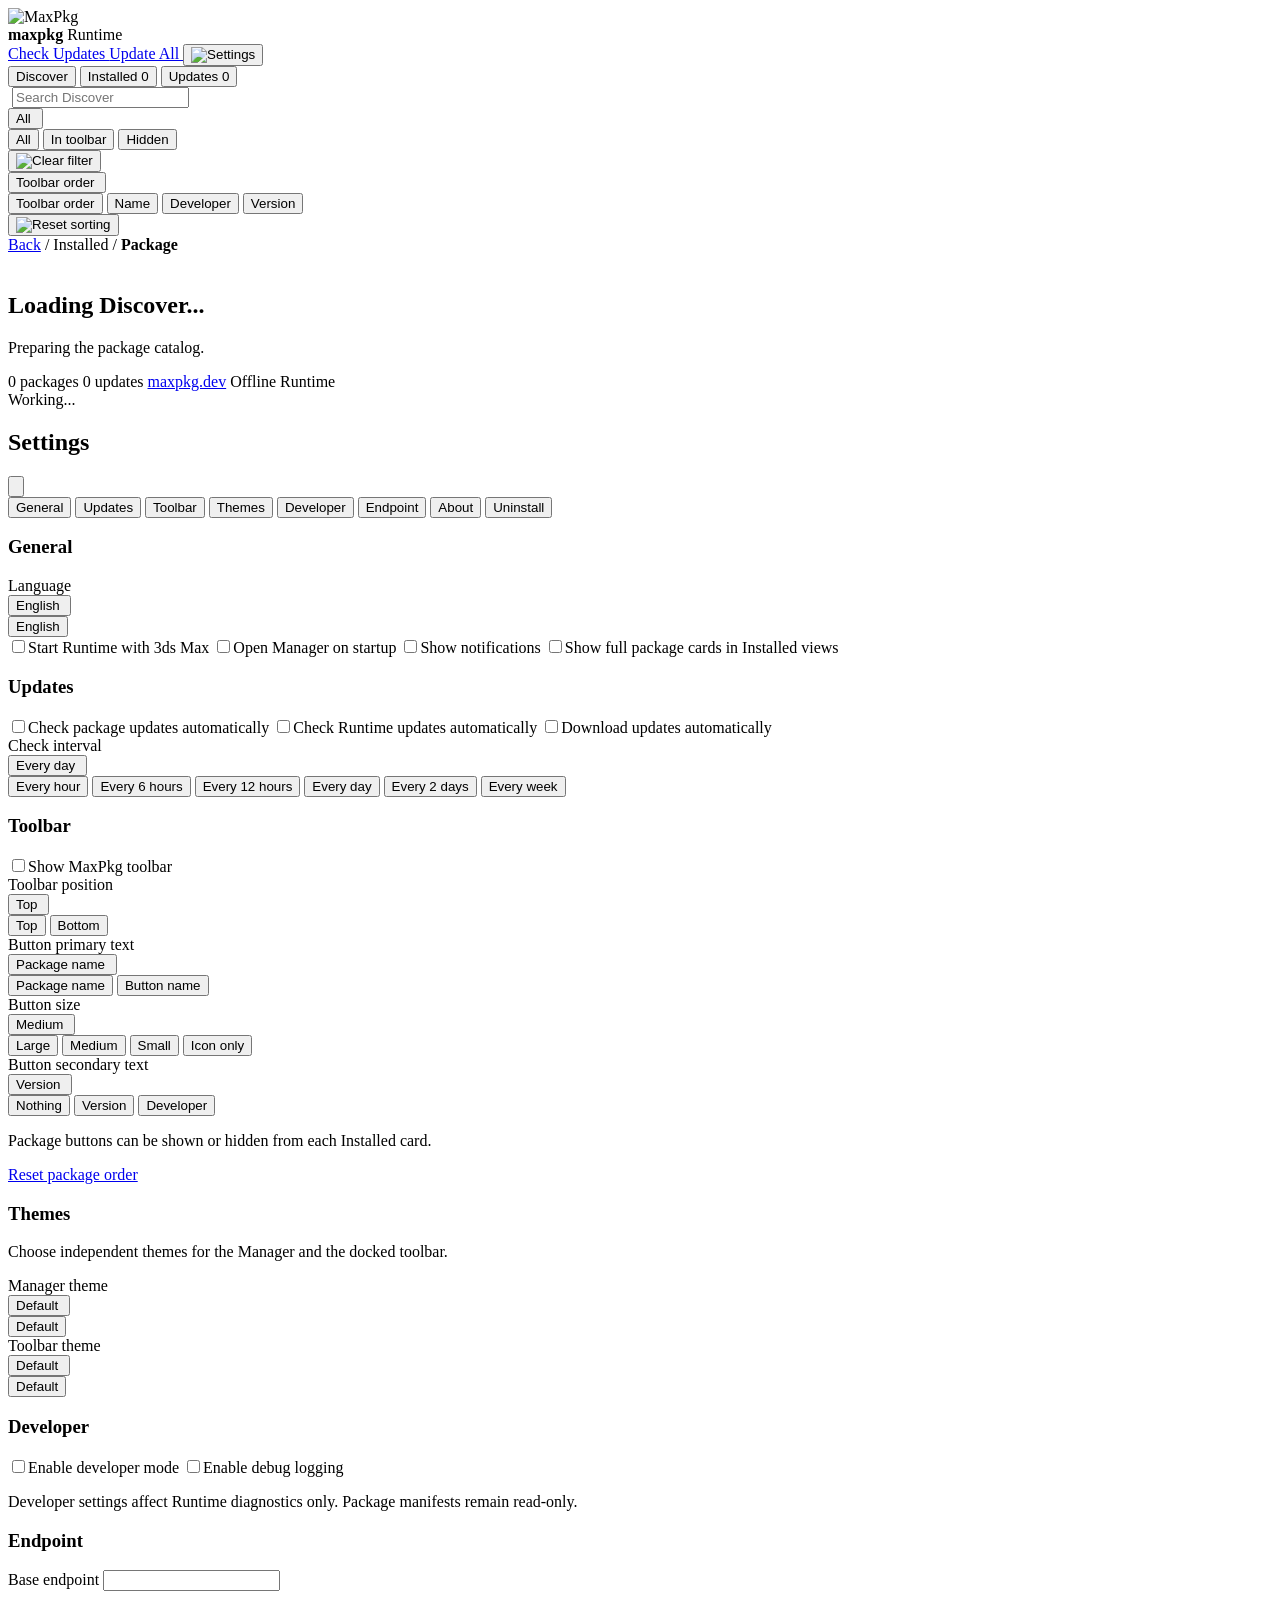
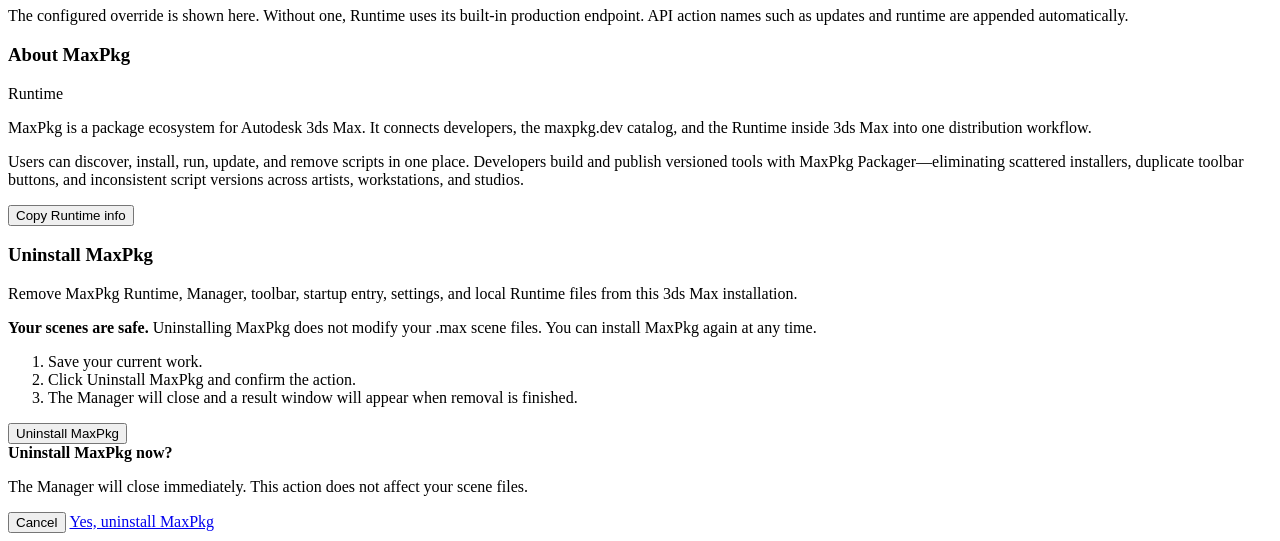
==== ui/manager/index.html @ 249755b6 "Update designs" ====
<!doctype html>
<html>
<head>
    <meta http-equiv="X-UA-Compatible" content="IE=9">
    <meta charset="utf-8">
    <title>maxpkg Manager</title>
    <link rel="stylesheet" href="../../data/themes/manager/theme.css">
</head>
<body>
    <div id="runtimePayload" class="is-hidden"></div>
    <div id="notificationPayload" class="is-hidden"></div>
    <div id="toolbarOrderPayload" class="is-hidden"></div>

    <div id="appShell" class="app-shell">
        <div class="app-header clearfix">
            <div class="header-layout">
                <div class="brand-block">
                    <div class="brand-mark">
                        <img src="../../data/themes/manager/icons/maxpkg-logo.svg" alt="MaxPkg">
                    </div>
                    <div class="brand-copy">
                        <strong>maxpkg</strong>
                        <span id="runtimeVersion">Runtime</span>
                    </div>
                </div>
                <div id="headerActions" class="header-actions">
                    <a id="checkUpdatesButton" class="button" href="maxpkg://manager/check-updates" data-busy="Checking updates...">
                        <img class="icon" src="../../data/themes/manager/icons/refresh-cw.svg" alt="">Check Updates
                    </a>
                    <a id="updateAllButton" class="button button-primary" href="maxpkg://manager/update-all" data-busy="Updating packages...">
                        <img class="icon" src="../../data/themes/manager/icons/download.svg" alt="">Update All
                    </a>
                    <button id="settingsButton" class="icon-button" type="button" title="Settings">
                        <img class="icon" src="../../data/themes/manager/icons/settings.svg" alt="Settings">
                    </button>
                </div>
            </div>
        </div>

        <div class="tab-bar clearfix">
            <button id="discoverTab" class="tab-button is-active" type="button" data-tab="discover">Discover</button>
            <button id="installedTab" class="tab-button" type="button" data-tab="installed" data-filter="all">Installed <span id="installedTabCount" class="tab-count">0</span></button>
            <button id="updatesTab" class="tab-button" type="button" data-tab="installed" data-filter="updates">Updates <span id="updatesTabCount" class="tab-count">0</span></button>
        </div>

        <div id="pageToolbar" class="page-toolbar clearfix">
            <div class="page-toolbar-layout">
                <div class="page-search-cell">
                    <div class="search-box">
                        <img class="search-icon" src="../../data/themes/manager/icons/search.svg" alt="">
                        <input id="searchInput" type="text" autocomplete="off" placeholder="Search Discover">
                    </div>
                </div>
                <div id="installedTools" class="page-tools-cell is-hidden">
                    <div id="toolbarFilterControl" class="toolbar-filter-control">
                        <div id="toolbarFilterSelect" class="html-select toolbar-filter-select" data-value="all">
                            <button class="html-select-button" type="button" title="Filter installed packages" aria-haspopup="true" aria-expanded="false" data-dropdown-trigger="true">
                                <span data-select-label="toolbarFilterSelect">All</span>
                                <img class="html-select-caret" src="../../data/themes/manager/icons/chevron-down.svg" alt="">
                            </button>
                            <div class="html-select-menu is-hidden" data-dropdown-width="source">
                                <button type="button" data-dropdown-option="all">All</button>
                                <button type="button" data-dropdown-option="toolbar">In toolbar</button>
                                <button type="button" data-dropdown-option="hidden">Hidden</button>
                            </div>
                        </div>
                        <button id="clearToolbarFilterButton" class="toolbar-filter-clear is-hidden" type="button" title="Clear filter" data-action="clear-toolbar-filter">
                            <img src="../../data/themes/manager/icons/x.svg" alt="Clear filter">
                        </button>
                    </div>
                    <div id="sortControl" class="sort-control">
                        <div id="sortSelect" class="html-select sort-select" data-value="toolbar">
                            <button class="html-select-button" type="button" title="Sort installed packages" aria-haspopup="true" aria-expanded="false" data-dropdown-trigger="true">
                                <span data-select-label="sortSelect">Toolbar order</span>
                                <img class="html-select-caret" src="../../data/themes/manager/icons/chevron-down.svg" alt="">
                            </button>
                            <div class="html-select-menu is-hidden" data-dropdown-width="source">
                                <button type="button" data-dropdown-option="toolbar">Toolbar order</button>
                                <button type="button" data-dropdown-option="name">Name</button>
                                <button type="button" data-dropdown-option="developer">Developer</button>
                                <button type="button" data-dropdown-option="version">Version</button>
                            </div>
                        </div>
                        <button id="clearSortButton" class="sort-clear is-hidden" type="button" title="Reset sorting" data-action="clear-sort">
                            <img src="../../data/themes/manager/icons/x.svg" alt="Reset sorting">
                        </button>
                    </div>
                </div>
            </div>
        </div>

        <div id="detailsNavigation" class="details-navigation is-hidden">
            <a class="details-back-link" href="#" data-action="details-back"><img class="details-back-icon" src="../../data/themes/manager/icons/breadcrumb-arrow-left.svg" alt="">Back</a>
            <span class="details-pathway">
                <span class="details-pathway-separator details-pathway-leading-separator">/</span>
                <span id="detailsPathRoot">Installed</span>
                <span class="details-pathway-separator">/</span>
                <strong id="detailsPathName">Package</strong>
            </span>
        </div>

        <div id="pageHost" class="page-host scroll-region">
            <div id="discoverPage" class="page"><div class="state-panel"><img class="state-icon" src="../../data/themes/manager/icons/search.svg" alt=""><h2>Loading Discover...</h2><p>Preparing the package catalog.</p></div></div>
            <div id="installedPage" class="page is-hidden"></div>
            <div id="detailsPage" class="page is-hidden"></div>
        </div>

        <div class="status-bar clearfix">
            <span id="packageStatus">0 packages</span>
            <span id="updateStatus">0 updates</span>
            <a class="footer-website" href="maxpkg://manager/open-website" title="Open maxpkg.dev in your browser">maxpkg.dev<img src="../../data/themes/manager/icons/external-link.svg" alt=""></a>
            <span id="connectionStatus" class="connection-status">Offline</span>
            <span id="footerVersion" class="footer-version">Runtime</span>
        </div>
    </div>

    <div id="contextMenu" class="context-menu is-hidden"></div>
    <div id="notificationHost" class="notification-host"></div>
    <div id="busyShade" class="busy-shade is-hidden">
        <div id="busyMessage" class="busy-message">Working...</div>
    </div>

    <div id="settingsShade" class="modal-shade is-hidden">
        <div class="modal modal-no-footer" role="dialog" aria-labelledby="settingsTitle">
            <div class="modal-header">
                <h2 id="settingsTitle">Settings</h2>
                <button id="closeSettingsButton" class="icon-button modal-close-button" type="button" title="Close Settings" aria-label="Close Settings">
                    <img class="icon" src="../../data/themes/manager/icons/x.svg" alt="">
                </button>
            </div>
            <div class="modal-body clearfix">
                <div id="settingsNavigation" class="settings-navigation">
                    <button class="settings-nav-button is-active" type="button" data-settings-page="general">General</button>
                    <button class="settings-nav-button" type="button" data-settings-page="updates">Updates</button>
                    <button class="settings-nav-button" type="button" data-settings-page="toolbar">Toolbar</button>
                    <button class="settings-nav-button" type="button" data-settings-page="themes">Themes</button>
                    <button class="settings-nav-button" type="button" data-settings-page="developer">Developer</button>
                    <button id="endpointSettingsNavigation" class="settings-nav-button is-hidden" type="button" data-settings-page="endpoint">Endpoint</button>
                    <button class="settings-nav-button" type="button" data-settings-page="about">About</button>
                    <button class="settings-nav-button settings-nav-danger" type="button" data-settings-page="uninstall">Uninstall</button>
                </div>
                <div class="settings-content scroll-region">
                    <div class="settings-page" data-settings-panel="general">
                        <h3>General</h3>
                        <div class="field">
                            <span id="languageLabel" class="field-label">Language</span>
                            <div id="languageSelect" class="html-select html-select-wide" data-value="English">
                                <button class="html-select-button" type="button" aria-haspopup="true" aria-expanded="false" aria-labelledby="languageLabel" data-dropdown-trigger="true">
                                    <span data-select-label="languageSelect">English</span>
                                    <img class="html-select-caret" src="../../data/themes/manager/icons/chevron-down.svg" alt="">
                                </button>
                                <div class="html-select-menu is-hidden" data-dropdown-width="source">
                                    <button type="button" data-dropdown-option="English">English</button>
                                </div>
                            </div>
                        </div>
                        <label class="check-row"><input id="autoStartCheck" type="checkbox">Start Runtime with 3ds Max</label>
                        <label class="check-row"><input id="openManagerCheck" type="checkbox">Open Manager on startup</label>
                        <label class="check-row"><input id="notificationsCheck" type="checkbox">Show notifications</label>
                        <label class="check-row"><input id="managerFullCardsCheck" type="checkbox">Show full package cards in Installed views</label>
                    </div>
                    <div class="settings-page is-hidden" data-settings-panel="updates">
                        <h3>Updates</h3>
                        <label class="check-row"><input id="autoCheckPackagesCheck" type="checkbox">Check package updates automatically</label>
                        <label class="check-row"><input id="autoCheckRuntimeCheck" type="checkbox">Check Runtime updates automatically</label>
                        <label class="check-row"><input id="autoDownloadCheck" type="checkbox">Download updates automatically</label>
                        <div class="field">
                            <span id="frequencyLabel" class="field-label">Check interval</span>
                            <div id="frequencySelect" class="html-select html-select-wide" data-value="24">
                                <button class="html-select-button" type="button" aria-haspopup="true" aria-expanded="false" aria-labelledby="frequencyLabel" data-dropdown-trigger="true">
                                    <span data-select-label="frequencySelect">Every day</span>
                                    <img class="html-select-caret" src="../../data/themes/manager/icons/chevron-down.svg" alt="">
                                </button>
                                <div class="html-select-menu is-hidden" data-dropdown-width="source">
                                    <button type="button" data-dropdown-option="1">Every hour</button>
                                    <button type="button" data-dropdown-option="6">Every 6 hours</button>
                                    <button type="button" data-dropdown-option="12">Every 12 hours</button>
                                    <button type="button" data-dropdown-option="24">Every day</button>
                                    <button type="button" data-dropdown-option="48">Every 2 days</button>
                                    <button type="button" data-dropdown-option="168">Every week</button>
                                </div>
                            </div>
                        </div>
                    </div>
                    <div class="settings-page is-hidden" data-settings-panel="toolbar">
                        <h3>Toolbar</h3>
                        <label class="check-row"><input id="toolbarVisibleCheck" type="checkbox">Show MaxPkg toolbar</label>
                        <div class="field">
                            <span id="toolbarDockPositionLabel" class="field-label">Toolbar position</span>
                            <div id="toolbarDockPositionSelect" class="html-select html-select-wide" data-value="top">
                                <button class="html-select-button" type="button" aria-haspopup="true" aria-expanded="false" aria-labelledby="toolbarDockPositionLabel" data-dropdown-trigger="true">
                                    <span data-select-label="toolbarDockPositionSelect">Top</span>
                                    <img class="html-select-caret" src="../../data/themes/manager/icons/chevron-down.svg" alt="">
                                </button>
                                <div class="html-select-menu is-hidden" data-dropdown-width="source">
                                    <button type="button" data-dropdown-option="top">Top</button>
                                    <button type="button" data-dropdown-option="bottom">Bottom</button>
                                </div>
                            </div>
                        </div>
                        <div class="field">
                            <span id="toolbarTitleLabel" class="field-label">Button primary text</span>
                            <div id="toolbarTitleSelect" class="html-select html-select-wide" data-value="packageName">
                                <button class="html-select-button" type="button" aria-haspopup="true" aria-expanded="false" aria-labelledby="toolbarTitleLabel" data-dropdown-trigger="true">
                                    <span data-select-label="toolbarTitleSelect">Package name</span>
                                    <img class="html-select-caret" src="../../data/themes/manager/icons/chevron-down.svg" alt="">
                                </button>
                                <div class="html-select-menu is-hidden" data-dropdown-width="source">
                                    <button type="button" data-dropdown-option="packageName">Package name</button>
                                    <button type="button" data-dropdown-option="buttonName">Button name</button>
                                </div>
                            </div>
                        </div>
                        <div class="field">
                            <span id="toolbarButtonSizeLabel" class="field-label">Button size</span>
                            <div id="toolbarButtonSizeSelect" class="html-select html-select-wide" data-value="medium">
                                <button class="html-select-button" type="button" aria-haspopup="true" aria-expanded="false" aria-labelledby="toolbarButtonSizeLabel" data-dropdown-trigger="true">
                                    <span data-select-label="toolbarButtonSizeSelect">Medium</span>
                                    <img class="html-select-caret" src="../../data/themes/manager/icons/chevron-down.svg" alt="">
                                </button>
                                <div class="html-select-menu is-hidden" data-dropdown-width="source">
                                    <button type="button" data-dropdown-option="large">Large</button>
                                    <button type="button" data-dropdown-option="medium">Medium</button>
                                    <button type="button" data-dropdown-option="small">Small</button>
                                    <button type="button" data-dropdown-option="icon">Icon only</button>
                                </div>
                            </div>
                        </div>
                        <div class="field">
                            <span id="toolbarSubtitleLabel" class="field-label">Button secondary text</span>
                            <div id="toolbarSubtitleSelect" class="html-select html-select-wide" data-value="version">
                                <button class="html-select-button" type="button" aria-haspopup="true" aria-expanded="false" aria-labelledby="toolbarSubtitleLabel" data-dropdown-trigger="true">
                                    <span data-select-label="toolbarSubtitleSelect">Version</span>
                                    <img class="html-select-caret" src="../../data/themes/manager/icons/chevron-down.svg" alt="">
                                </button>
                                <div class="html-select-menu is-hidden" data-dropdown-width="source">
                                    <button type="button" data-dropdown-option="none">Nothing</button>
                                    <button type="button" data-dropdown-option="version">Version</button>
                                    <button type="button" data-dropdown-option="developer">Developer</button>
                                </div>
                            </div>
                        </div>
                        <p class="text-muted">Package buttons can be shown or hidden from each Installed card.</p>
                        <a class="button" href="maxpkg://manager/reset-toolbar-order">Reset package order</a>
                    </div>
                    <div class="settings-page is-hidden" data-settings-panel="themes">
                        <h3>Themes</h3>
                        <p class="text-muted">Choose independent themes for the Manager and the docked toolbar.</p>
                        <div class="field">
                            <span id="managerThemeLabel" class="field-label">Manager theme</span>
                            <div id="managerThemeSelect" class="html-select html-select-wide" data-value="default">
                                <button class="html-select-button" type="button" aria-haspopup="true" aria-expanded="false" aria-labelledby="managerThemeLabel" data-dropdown-trigger="true">
                                    <span data-select-label="managerThemeSelect">Default</span>
                                    <img class="html-select-caret" src="../../data/themes/manager/icons/chevron-down.svg" alt="">
                                </button>
                                <div class="html-select-menu is-hidden" data-dropdown-width="source">
                                    <button type="button" data-dropdown-option="default">Default</button>
                                </div>
                            </div>
                        </div>
                        <div class="field">
                            <span id="toolbarThemeLabel" class="field-label">Toolbar theme</span>
                            <div id="toolbarThemeSelect" class="html-select html-select-wide" data-value="default">
                                <button class="html-select-button" type="button" aria-haspopup="true" aria-expanded="false" aria-labelledby="toolbarThemeLabel" data-dropdown-trigger="true">
                                    <span data-select-label="toolbarThemeSelect">Default</span>
                                    <img class="html-select-caret" src="../../data/themes/manager/icons/chevron-down.svg" alt="">
                                </button>
                                <div class="html-select-menu is-hidden" data-dropdown-width="source">
                                    <button type="button" data-dropdown-option="default">Default</button>
                                </div>
                            </div>
                        </div>
                    </div>
                    <div class="settings-page is-hidden" data-settings-panel="developer">
                        <h3>Developer</h3>
                        <label class="check-row"><input id="developerModeCheck" type="checkbox">Enable developer mode</label>
                        <label class="check-row"><input id="debugLoggingCheck" type="checkbox">Enable debug logging</label>
                        <p class="text-muted">Developer settings affect Runtime diagnostics only. Package manifests remain read-only.</p>
                    </div>
                    <div id="endpointSettingsPanel" class="settings-page is-hidden" data-settings-panel="endpoint">
                        <h3>Endpoint</h3>
                        <div class="field">
                            <label class="field-label" for="apiEndpointInput">Base endpoint</label>
                            <input id="apiEndpointInput" class="field-control" type="text">
                        </div>
                        <p class="text-muted">The configured override is shown here. Without one, Runtime uses its built-in production endpoint. API action names such as updates and runtime are appended automatically.</p>
                    </div>
                    <div class="settings-page is-hidden" data-settings-panel="about">
                        <h3>About MaxPkg</h3>
                        <p id="aboutVersion">Runtime</p>
                        <div class="about-summary">
                            <p>MaxPkg is a package ecosystem for Autodesk 3ds Max. It connects developers, the maxpkg.dev catalog, and the Runtime inside 3ds Max into one distribution workflow.</p>
                            <p>Users can discover, install, run, update, and remove scripts in one place. Developers build and publish versioned tools with MaxPkg Packager&mdash;eliminating scattered installers, duplicate toolbar buttons, and inconsistent script versions across artists, workstations, and studios.</p>
                        </div>
                        <button id="copyRuntimeInfoButton" class="button" type="button">Copy Runtime info</button>
                    </div>
                    <div class="settings-page runtime-uninstall-page is-hidden" data-settings-panel="uninstall">
                        <h3>Uninstall MaxPkg</h3>
                        <p class="runtime-uninstall-summary">Remove MaxPkg Runtime, Manager, toolbar, startup entry, settings, and local Runtime files from this 3ds Max installation.</p>
                        <div class="runtime-uninstall-note">
                            <strong>Your scenes are safe.</strong>
                            <span>Uninstalling MaxPkg does not modify your .max scene files. You can install MaxPkg again at any time.</span>
                        </div>
                        <ol class="runtime-uninstall-steps">
                            <li>Save your current work.</li>
                            <li>Click Uninstall MaxPkg and confirm the action.</li>
                            <li>The Manager will close and a result window will appear when removal is finished.</li>
                        </ol>
                        <button id="showRuntimeUninstallConfirmationButton" class="button button-danger runtime-uninstall-button" type="button" data-action="request-runtime-uninstall">
                            <img class="icon" src="../../data/themes/manager/icons/trash-2.svg" alt="">Uninstall MaxPkg
                        </button>
                        <div id="runtimeUninstallConfirmation" class="runtime-uninstall-confirmation is-hidden">
                            <strong>Uninstall MaxPkg now?</strong>
                            <p>The Manager will close immediately. This action does not affect your scene files.</p>
                            <button class="button" type="button" data-action="cancel-runtime-uninstall">Cancel</button>
                            <a class="button button-danger" href="maxpkg://manager/uninstall-runtime" data-busy="Removing MaxPkg Runtime...">
                                <img class="icon" src="../../data/themes/manager/icons/trash-2.svg" alt="">Yes, uninstall MaxPkg
                            </a>
                        </div>
                    </div>
                </div>
            </div>
        </div>
    </div>

    <script src="../common/js/common.js"></script>
    <script src="../common/js/dialog.js"></script>
    <script src="../common/js/dropdown.js"></script>
    <script src="../common/js/search.js"></script>
    <script src="manager.js"></script>
</body>
</html>
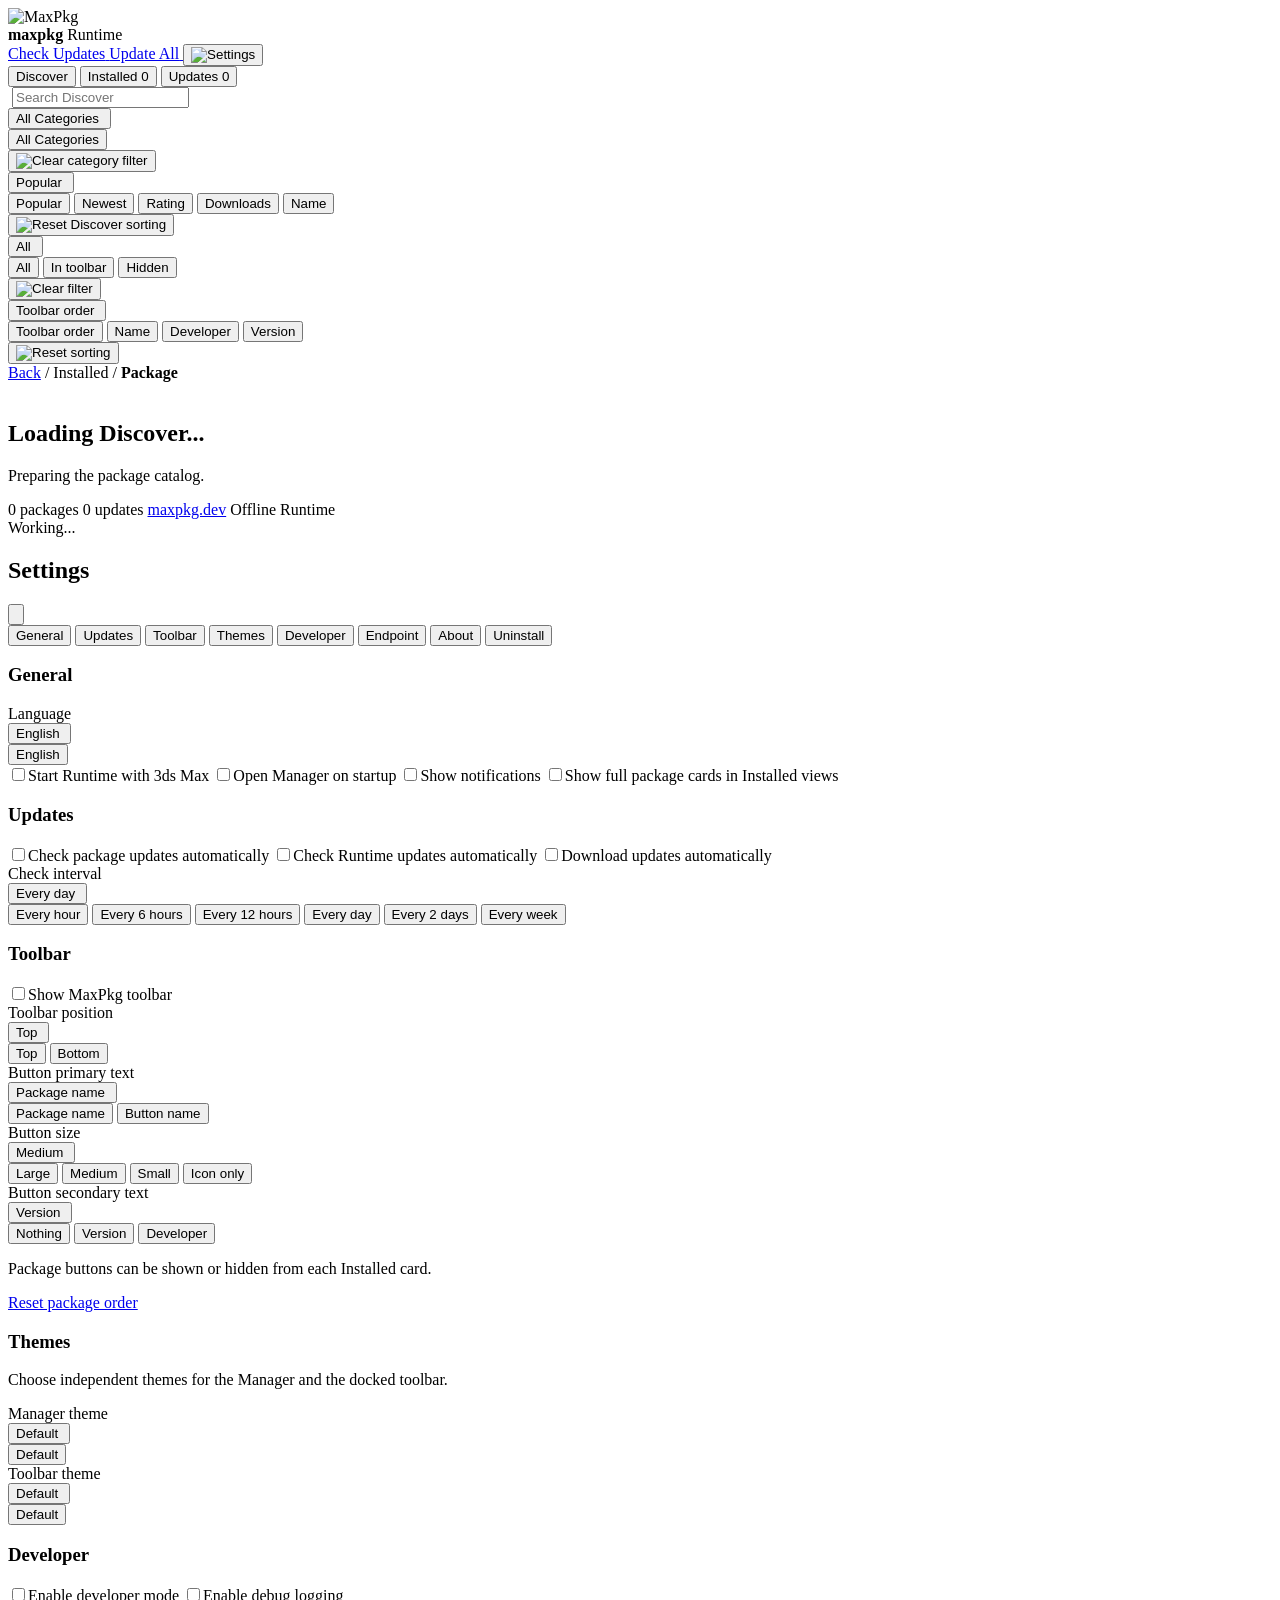
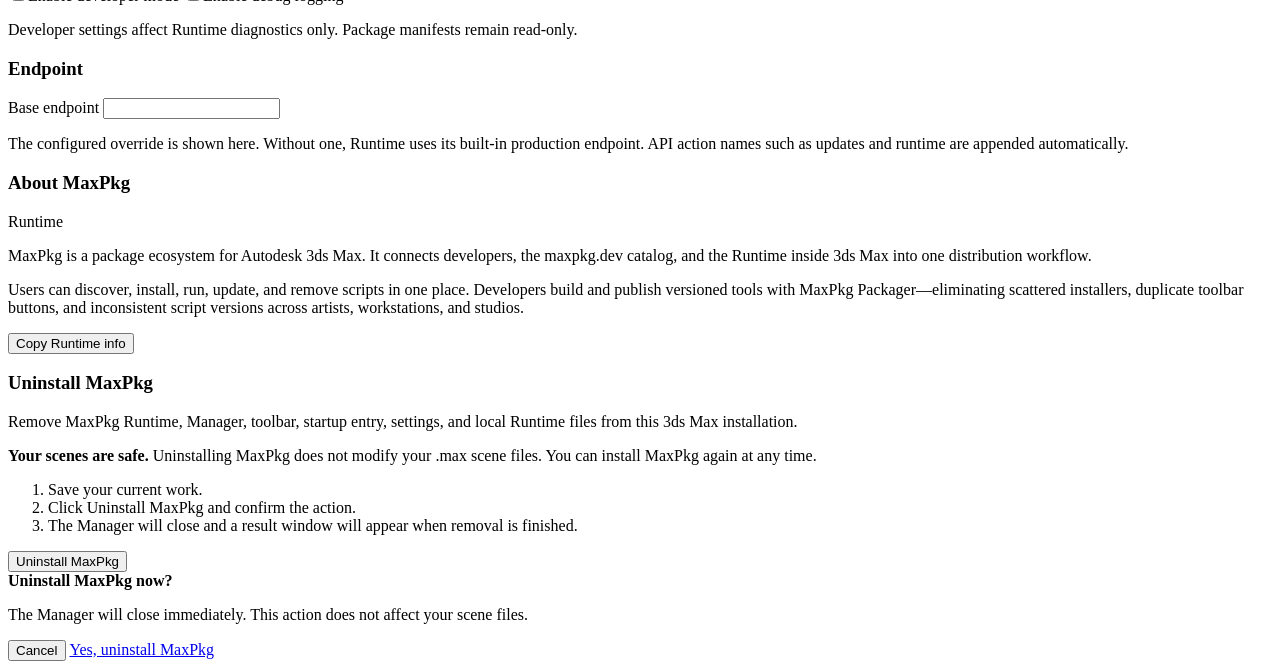
==== commit 8e8ff524: "Move Discover filters to toolbar selects Reworks Discover filtering UI by replacing category pills w" ====
--- a/ui/manager/index.html
+++ b/ui/manager/index.html
@@ -25,10 +25,10 @@
                 </div>
                 <div id="headerActions" class="header-actions">
                     <a id="checkUpdatesButton" class="button" href="maxpkg://manager/check-updates" data-busy="Checking updates...">
-                        <img class="icon" src="../../data/themes/manager/icons/refresh-cw.svg" alt="">Check Updates
+                        <img class="icon" src="../../data/themes/manager/icons/refresh-cw.svg" alt=""><span class="header-button-label">Check Updates</span>
                     </a>
                     <a id="updateAllButton" class="button button-primary" href="maxpkg://manager/update-all" data-busy="Updating packages...">
-                        <img class="icon" src="../../data/themes/manager/icons/download.svg" alt="">Update All
+                        <img class="icon" src="../../data/themes/manager/icons/download.svg" alt=""><span class="header-button-label">Update All</span>
                     </a>
                     <button id="settingsButton" class="icon-button" type="button" title="Settings">
                         <img class="icon" src="../../data/themes/manager/icons/settings.svg" alt="Settings">
@@ -49,6 +49,40 @@
                     <div class="search-box">
                         <img class="search-icon" src="../../data/themes/manager/icons/search.svg" alt="">
                         <input id="searchInput" type="text" autocomplete="off" placeholder="Search Discover">
+                    </div>
+                </div>
+                <div id="discoverTools" class="page-tools-cell">
+                    <div id="discoverCategoryControl" class="toolbar-filter-control">
+                        <div id="discoverCategorySelect" class="html-select toolbar-filter-select" data-value="">
+                            <button class="html-select-button" type="button" title="Filter Discover by category" aria-haspopup="true" aria-expanded="false" data-dropdown-trigger="true">
+                                <span data-select-label="discoverCategorySelect">All Categories</span>
+                                <img class="html-select-caret" src="../../data/themes/manager/icons/chevron-down.svg" alt="">
+                            </button>
+                            <div id="discoverCategoryMenu" class="html-select-menu is-hidden" data-dropdown-width="source">
+                                <button type="button" data-dropdown-option="">All Categories</button>
+                            </div>
+                        </div>
+                        <button id="clearDiscoverCategoryButton" class="toolbar-filter-clear is-hidden" type="button" title="Clear category filter" data-action="clear-discover-category">
+                            <img src="../../data/themes/manager/icons/x.svg" alt="Clear category filter">
+                        </button>
+                    </div>
+                    <div id="discoverSortControl" class="sort-control">
+                        <div id="discoverSortSelect" class="html-select sort-select" data-value="popular">
+                            <button class="html-select-button" type="button" title="Sort Discover packages" aria-haspopup="true" aria-expanded="false" data-dropdown-trigger="true">
+                                <span data-select-label="discoverSortSelect">Popular</span>
+                                <img class="html-select-caret" src="../../data/themes/manager/icons/chevron-down.svg" alt="">
+                            </button>
+                            <div class="html-select-menu is-hidden" data-dropdown-width="source">
+                                <button type="button" data-dropdown-option="popular">Popular</button>
+                                <button type="button" data-dropdown-option="newest">Newest</button>
+                                <button type="button" data-dropdown-option="rating">Rating</button>
+                                <button type="button" data-dropdown-option="downloads">Downloads</button>
+                                <button type="button" data-dropdown-option="name">Name</button>
+                            </div>
+                        </div>
+                        <button id="clearDiscoverSortButton" class="sort-clear is-hidden" type="button" title="Reset Discover sorting" data-action="clear-discover-sort">
+                            <img src="../../data/themes/manager/icons/x.svg" alt="Reset Discover sorting">
+                        </button>
                     </div>
                 </div>
                 <div id="installedTools" class="page-tools-cell is-hidden">
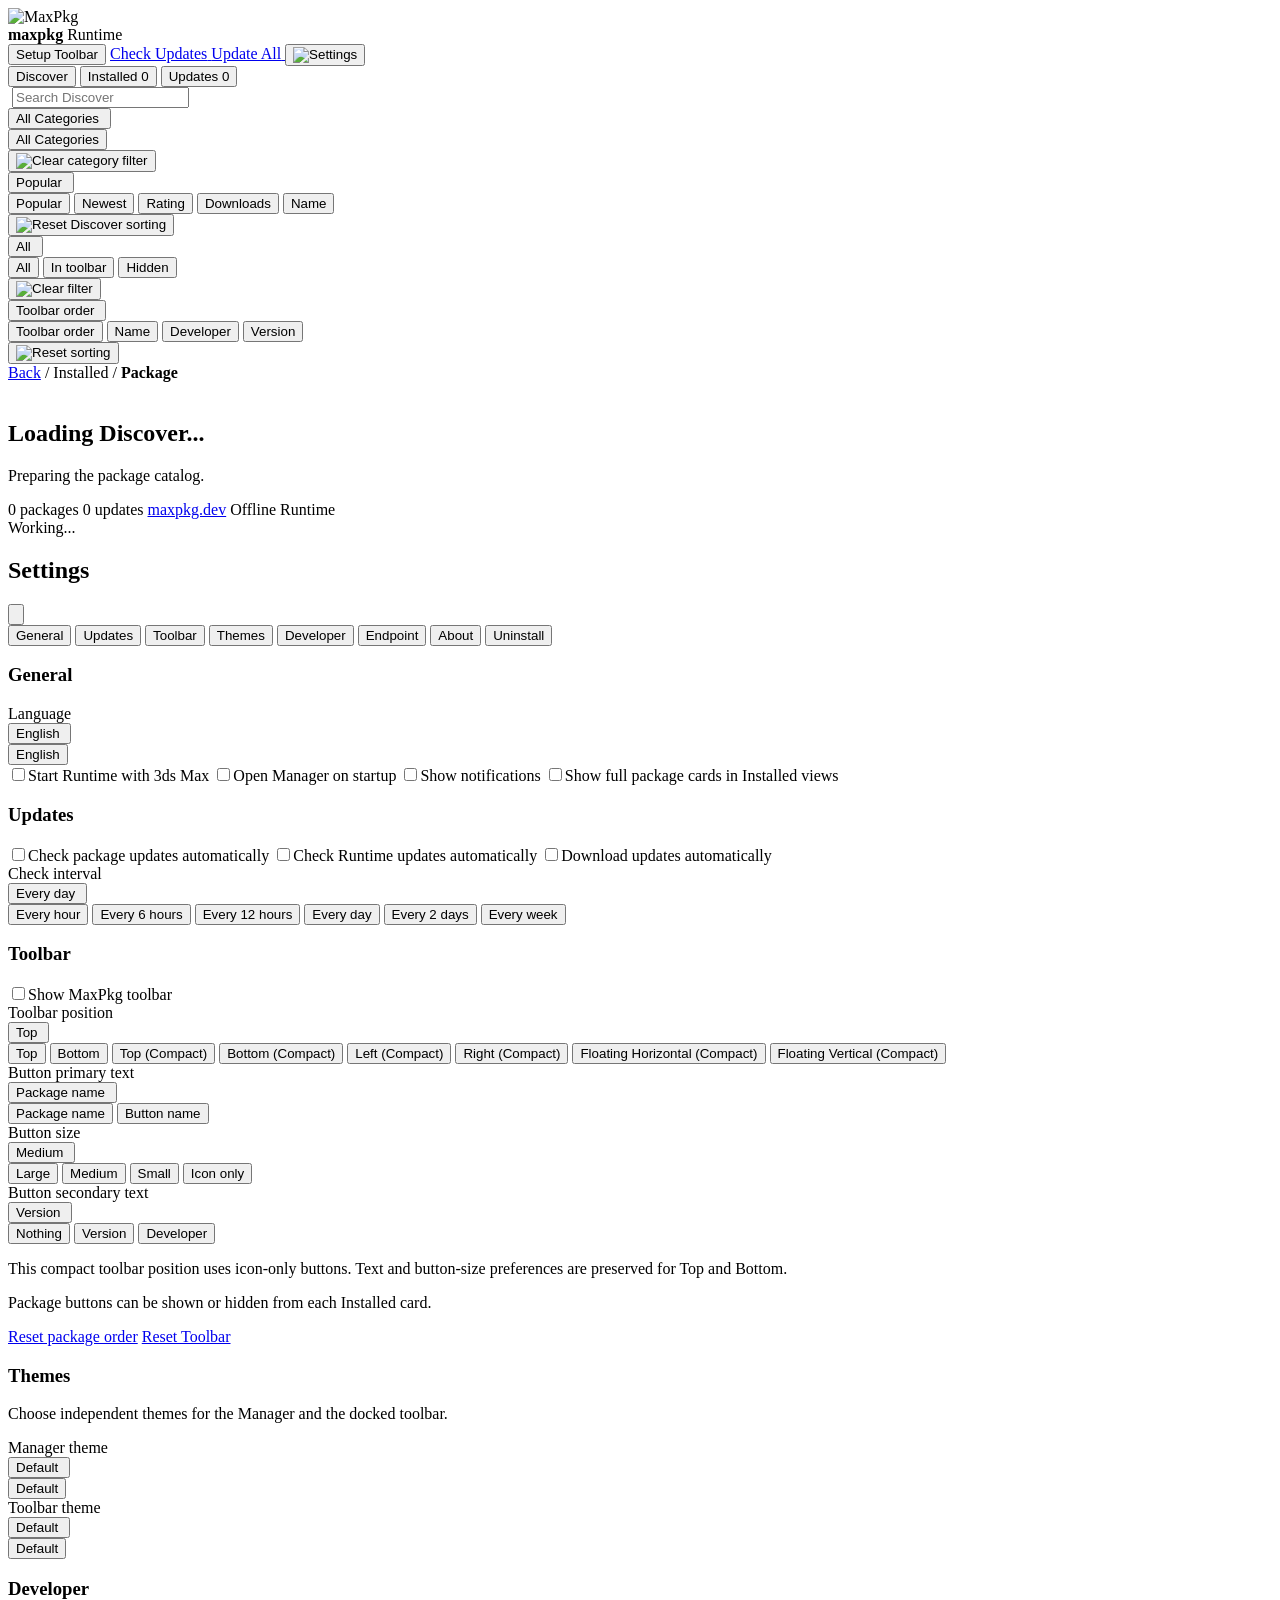
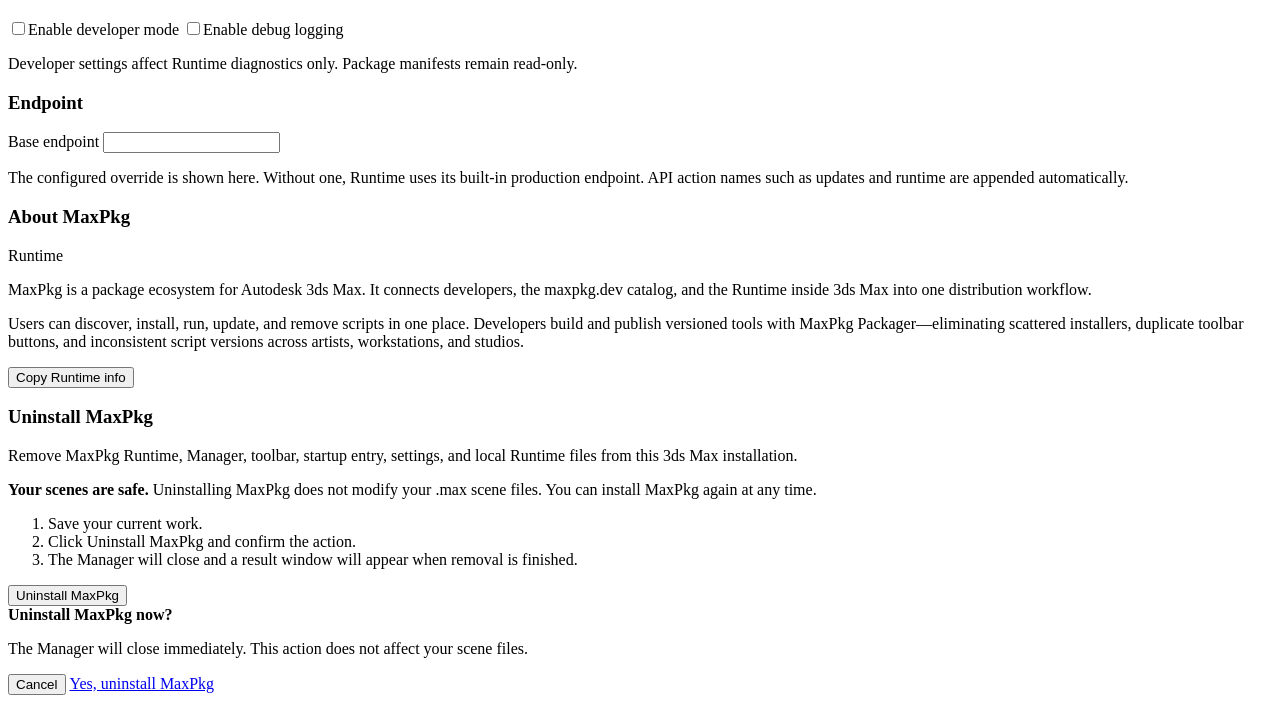
==== commit 5b876d3e: "Add compact and floating toolbar modes Expands toolbar docking beyond top/bottom to support compact " ====
--- a/ui/manager/index.html
+++ b/ui/manager/index.html
@@ -24,6 +24,9 @@
                     </div>
                 </div>
                 <div id="headerActions" class="header-actions">
+                    <button id="setupToolbarButton" class="button" type="button" title="Setup Toolbar">
+                        <img class="icon" src="../../data/themes/manager/icons/panel-top.svg" alt=""><span class="header-button-label">Setup Toolbar</span>
+                    </button>
                     <a id="checkUpdatesButton" class="button" href="maxpkg://manager/check-updates" data-busy="Checking updates...">
                         <img class="icon" src="../../data/themes/manager/icons/refresh-cw.svg" alt=""><span class="header-button-label">Check Updates</span>
                     </a>
@@ -188,16 +191,16 @@
                                 </div>
                             </div>
                         </div>
-                        <label class="check-row"><input id="autoStartCheck" type="checkbox">Start Runtime with 3ds Max</label>
-                        <label class="check-row"><input id="openManagerCheck" type="checkbox">Open Manager on startup</label>
-                        <label class="check-row"><input id="notificationsCheck" type="checkbox">Show notifications</label>
-                        <label class="check-row"><input id="managerFullCardsCheck" type="checkbox">Show full package cards in Installed views</label>
+                        <label class="check-row"><input id="autoStartCheck" type="checkbox"><span class="switch-control" aria-hidden="true"><span class="switch-thumb"></span></span><span class="switch-label">Start Runtime with 3ds Max</span></label>
+                        <label class="check-row"><input id="openManagerCheck" type="checkbox"><span class="switch-control" aria-hidden="true"><span class="switch-thumb"></span></span><span class="switch-label">Open Manager on startup</span></label>
+                        <label class="check-row"><input id="notificationsCheck" type="checkbox"><span class="switch-control" aria-hidden="true"><span class="switch-thumb"></span></span><span class="switch-label">Show notifications</span></label>
+                        <label class="check-row"><input id="managerFullCardsCheck" type="checkbox"><span class="switch-control" aria-hidden="true"><span class="switch-thumb"></span></span><span class="switch-label">Show full package cards in Installed views</span></label>
                     </div>
                     <div class="settings-page is-hidden" data-settings-panel="updates">
                         <h3>Updates</h3>
-                        <label class="check-row"><input id="autoCheckPackagesCheck" type="checkbox">Check package updates automatically</label>
-                        <label class="check-row"><input id="autoCheckRuntimeCheck" type="checkbox">Check Runtime updates automatically</label>
-                        <label class="check-row"><input id="autoDownloadCheck" type="checkbox">Download updates automatically</label>
+                        <label class="check-row"><input id="autoCheckPackagesCheck" type="checkbox"><span class="switch-control" aria-hidden="true"><span class="switch-thumb"></span></span><span class="switch-label">Check package updates automatically</span></label>
+                        <label class="check-row"><input id="autoCheckRuntimeCheck" type="checkbox"><span class="switch-control" aria-hidden="true"><span class="switch-thumb"></span></span><span class="switch-label">Check Runtime updates automatically</span></label>
+                        <label class="check-row"><input id="autoDownloadCheck" type="checkbox"><span class="switch-control" aria-hidden="true"><span class="switch-thumb"></span></span><span class="switch-label">Download updates automatically</span></label>
                         <div class="field">
                             <span id="frequencyLabel" class="field-label">Check interval</span>
                             <div id="frequencySelect" class="html-select html-select-wide" data-value="24">
@@ -218,7 +221,7 @@
                     </div>
                     <div class="settings-page is-hidden" data-settings-panel="toolbar">
                         <h3>Toolbar</h3>
-                        <label class="check-row"><input id="toolbarVisibleCheck" type="checkbox">Show MaxPkg toolbar</label>
+                        <label class="check-row"><input id="toolbarVisibleCheck" type="checkbox"><span class="switch-control" aria-hidden="true"><span class="switch-thumb"></span></span><span class="switch-label">Show MaxPkg toolbar</span></label>
                         <div class="field">
                             <span id="toolbarDockPositionLabel" class="field-label">Toolbar position</span>
                             <div id="toolbarDockPositionSelect" class="html-select html-select-wide" data-value="top">
@@ -229,10 +232,16 @@
                                 <div class="html-select-menu is-hidden" data-dropdown-width="source">
                                     <button type="button" data-dropdown-option="top">Top</button>
                                     <button type="button" data-dropdown-option="bottom">Bottom</button>
-                                </div>
-                            </div>
-                        </div>
-                        <div class="field">
+                                    <button type="button" data-dropdown-option="topcompact">Top (Compact)</button>
+                                    <button type="button" data-dropdown-option="bottomcompact">Bottom (Compact)</button>
+                                    <button type="button" data-dropdown-option="left">Left (Compact)</button>
+                                    <button type="button" data-dropdown-option="right">Right (Compact)</button>
+                                    <button type="button" data-dropdown-option="floatinghorizontal">Floating Horizontal (Compact)</button>
+                                    <button type="button" data-dropdown-option="floatingvertical">Floating Vertical (Compact)</button>
+                                </div>
+                            </div>
+                        </div>
+                        <div id="toolbarTitleField" class="field">
                             <span id="toolbarTitleLabel" class="field-label">Button primary text</span>
                             <div id="toolbarTitleSelect" class="html-select html-select-wide" data-value="packageName">
                                 <button class="html-select-button" type="button" aria-haspopup="true" aria-expanded="false" aria-labelledby="toolbarTitleLabel" data-dropdown-trigger="true">
@@ -245,7 +254,7 @@
                                 </div>
                             </div>
                         </div>
-                        <div class="field">
+                        <div id="toolbarButtonSizeField" class="field">
                             <span id="toolbarButtonSizeLabel" class="field-label">Button size</span>
                             <div id="toolbarButtonSizeSelect" class="html-select html-select-wide" data-value="medium">
                                 <button class="html-select-button" type="button" aria-haspopup="true" aria-expanded="false" aria-labelledby="toolbarButtonSizeLabel" data-dropdown-trigger="true">
@@ -260,7 +269,7 @@
                                 </div>
                             </div>
                         </div>
-                        <div class="field">
+                        <div id="toolbarSubtitleField" class="field">
                             <span id="toolbarSubtitleLabel" class="field-label">Button secondary text</span>
                             <div id="toolbarSubtitleSelect" class="html-select html-select-wide" data-value="version">
                                 <button class="html-select-button" type="button" aria-haspopup="true" aria-expanded="false" aria-labelledby="toolbarSubtitleLabel" data-dropdown-trigger="true">
@@ -274,8 +283,12 @@
                                 </div>
                             </div>
                         </div>
+                        <p id="compactToolbarNote" class="text-muted is-hidden">This compact toolbar position uses icon-only buttons. Text and button-size preferences are preserved for Top and Bottom.</p>
                         <p class="text-muted">Package buttons can be shown or hidden from each Installed card.</p>
-                        <a class="button" href="maxpkg://manager/reset-toolbar-order">Reset package order</a>
+                        <div class="toolbar-reset-actions">
+                            <a class="button" href="maxpkg://manager/reset-toolbar-order">Reset package order</a>
+                            <a class="button" href="maxpkg://manager/reset-toolbar">Reset Toolbar</a>
+                        </div>
                     </div>
                     <div class="settings-page is-hidden" data-settings-panel="themes">
                         <h3>Themes</h3>
@@ -307,8 +320,8 @@
                     </div>
                     <div class="settings-page is-hidden" data-settings-panel="developer">
                         <h3>Developer</h3>
-                        <label class="check-row"><input id="developerModeCheck" type="checkbox">Enable developer mode</label>
-                        <label class="check-row"><input id="debugLoggingCheck" type="checkbox">Enable debug logging</label>
+                        <label class="check-row"><input id="developerModeCheck" type="checkbox"><span class="switch-control" aria-hidden="true"><span class="switch-thumb"></span></span><span class="switch-label">Enable developer mode</span></label>
+                        <label class="check-row"><input id="debugLoggingCheck" type="checkbox"><span class="switch-control" aria-hidden="true"><span class="switch-thumb"></span></span><span class="switch-label">Enable debug logging</span></label>
                         <p class="text-muted">Developer settings affect Runtime diagnostics only. Package manifests remain read-only.</p>
                     </div>
                     <div id="endpointSettingsPanel" class="settings-page is-hidden" data-settings-panel="endpoint">
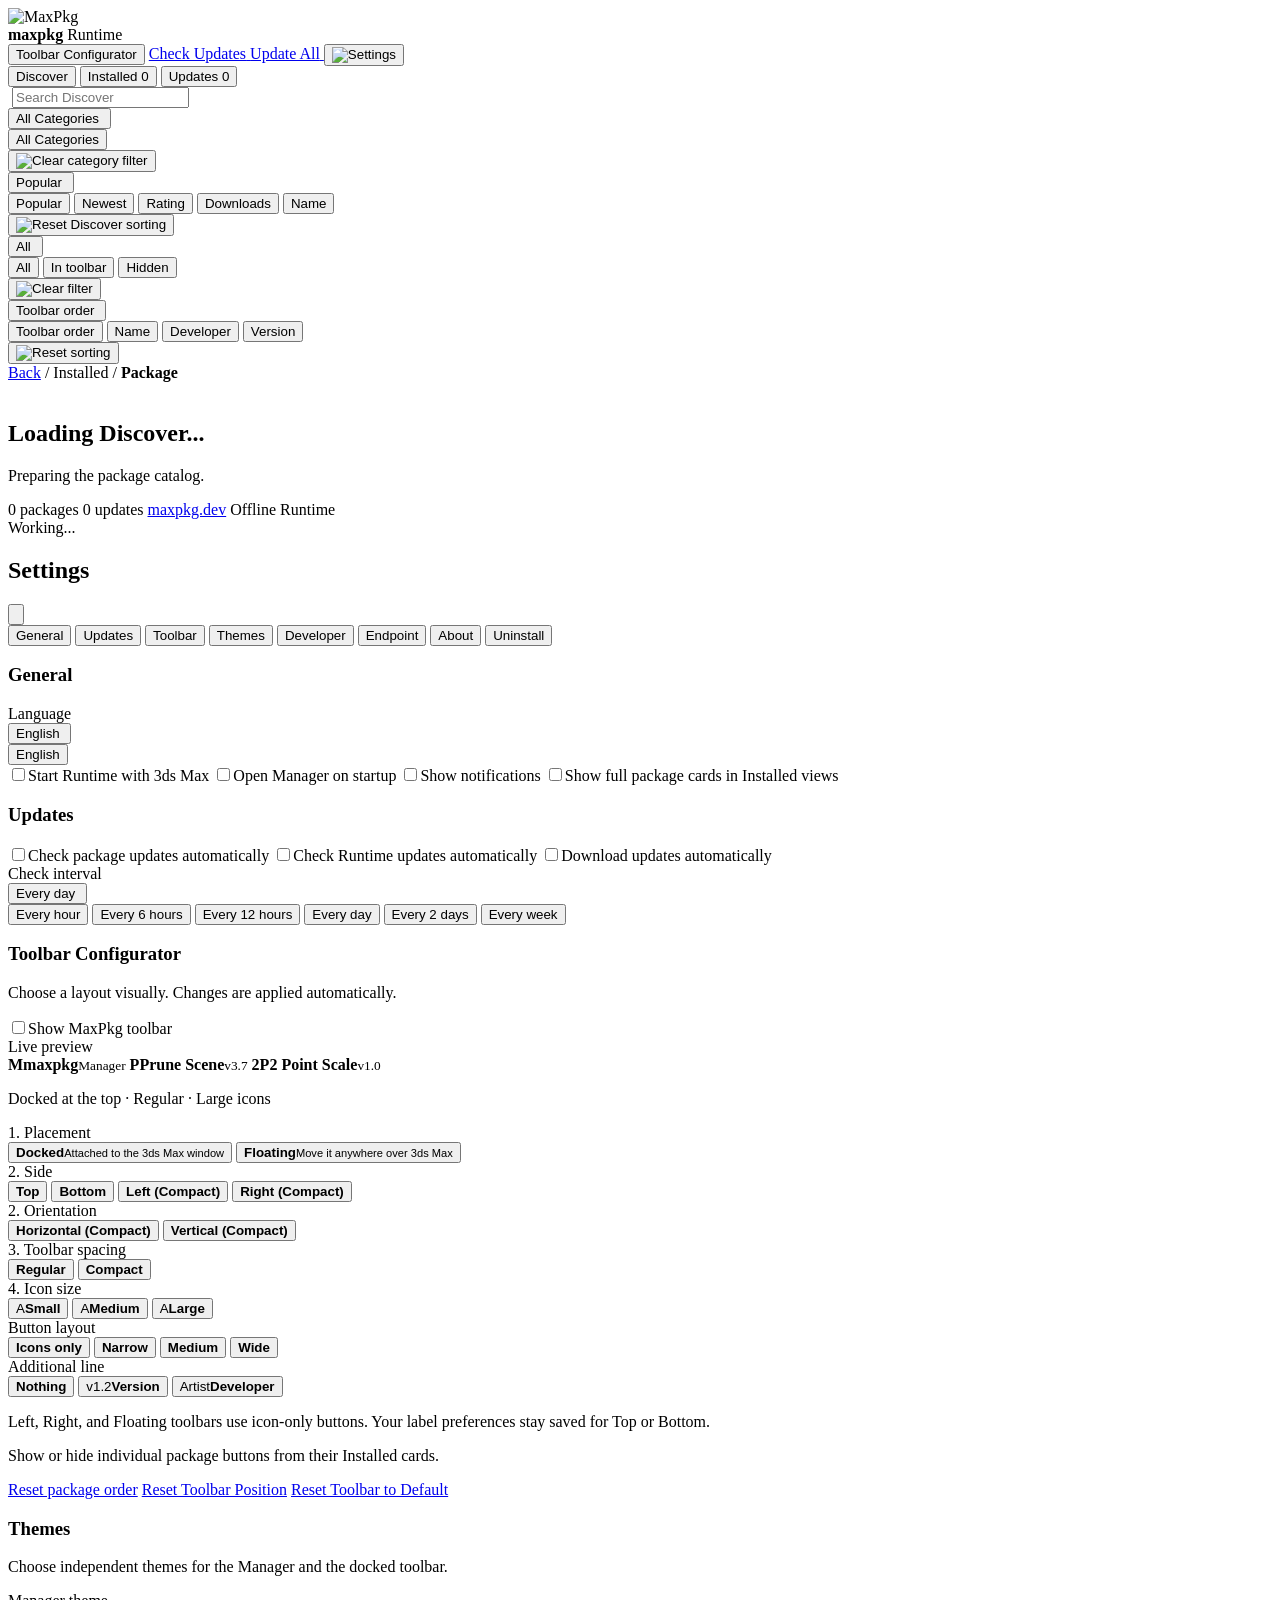
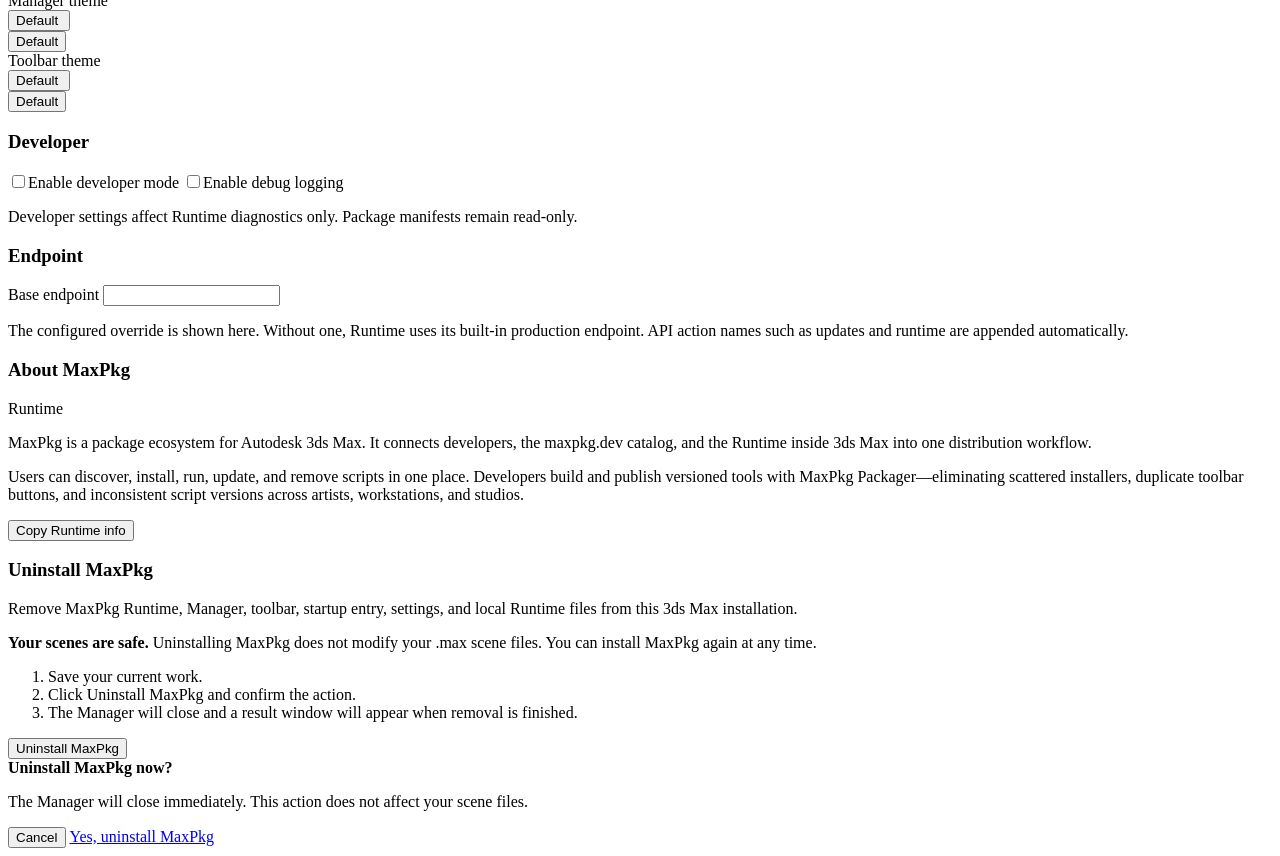
==== commit 8eaa71c8: "Improve toolbar configurator and docked sizing" ====
--- a/ui/manager/index.html
+++ b/ui/manager/index.html
@@ -24,8 +24,8 @@
                     </div>
                 </div>
                 <div id="headerActions" class="header-actions">
-                    <button id="setupToolbarButton" class="button" type="button" title="Setup Toolbar">
-                        <img class="icon" src="../../data/themes/manager/icons/panel-top.svg" alt=""><span class="header-button-label">Setup Toolbar</span>
+                    <button id="setupToolbarButton" class="button" type="button" title="Toolbar Configurator">
+                        <img class="icon" src="../../data/themes/manager/icons/panel-top.svg" alt=""><span class="header-button-label">Toolbar Configurator</span>
                     </button>
                     <a id="checkUpdatesButton" class="button" href="maxpkg://manager/check-updates" data-busy="Checking updates...">
                         <img class="icon" src="../../data/themes/manager/icons/refresh-cw.svg" alt=""><span class="header-button-label">Check Updates</span>
@@ -219,75 +219,112 @@
                             </div>
                         </div>
                     </div>
-                    <div class="settings-page is-hidden" data-settings-panel="toolbar">
-                        <h3>Toolbar</h3>
-                        <label class="check-row"><input id="toolbarVisibleCheck" type="checkbox"><span class="switch-control" aria-hidden="true"><span class="switch-thumb"></span></span><span class="switch-label">Show MaxPkg toolbar</span></label>
-                        <div class="field">
-                            <span id="toolbarDockPositionLabel" class="field-label">Toolbar position</span>
-                            <div id="toolbarDockPositionSelect" class="html-select html-select-wide" data-value="top">
-                                <button class="html-select-button" type="button" aria-haspopup="true" aria-expanded="false" aria-labelledby="toolbarDockPositionLabel" data-dropdown-trigger="true">
-                                    <span data-select-label="toolbarDockPositionSelect">Top</span>
-                                    <img class="html-select-caret" src="../../data/themes/manager/icons/chevron-down.svg" alt="">
-                                </button>
-                                <div class="html-select-menu is-hidden" data-dropdown-width="source">
-                                    <button type="button" data-dropdown-option="top">Top</button>
-                                    <button type="button" data-dropdown-option="bottom">Bottom</button>
-                                    <button type="button" data-dropdown-option="topcompact">Top (Compact)</button>
-                                    <button type="button" data-dropdown-option="bottomcompact">Bottom (Compact)</button>
-                                    <button type="button" data-dropdown-option="left">Left (Compact)</button>
-                                    <button type="button" data-dropdown-option="right">Right (Compact)</button>
-                                    <button type="button" data-dropdown-option="floatinghorizontal">Floating Horizontal (Compact)</button>
-                                    <button type="button" data-dropdown-option="floatingvertical">Floating Vertical (Compact)</button>
-                                </div>
-                            </div>
-                        </div>
-                        <div id="toolbarTitleField" class="field">
-                            <span id="toolbarTitleLabel" class="field-label">Button primary text</span>
-                            <div id="toolbarTitleSelect" class="html-select html-select-wide" data-value="packageName">
-                                <button class="html-select-button" type="button" aria-haspopup="true" aria-expanded="false" aria-labelledby="toolbarTitleLabel" data-dropdown-trigger="true">
-                                    <span data-select-label="toolbarTitleSelect">Package name</span>
-                                    <img class="html-select-caret" src="../../data/themes/manager/icons/chevron-down.svg" alt="">
-                                </button>
-                                <div class="html-select-menu is-hidden" data-dropdown-width="source">
-                                    <button type="button" data-dropdown-option="packageName">Package name</button>
-                                    <button type="button" data-dropdown-option="buttonName">Button name</button>
-                                </div>
-                            </div>
-                        </div>
-                        <div id="toolbarButtonSizeField" class="field">
-                            <span id="toolbarButtonSizeLabel" class="field-label">Button size</span>
-                            <div id="toolbarButtonSizeSelect" class="html-select html-select-wide" data-value="medium">
-                                <button class="html-select-button" type="button" aria-haspopup="true" aria-expanded="false" aria-labelledby="toolbarButtonSizeLabel" data-dropdown-trigger="true">
-                                    <span data-select-label="toolbarButtonSizeSelect">Medium</span>
-                                    <img class="html-select-caret" src="../../data/themes/manager/icons/chevron-down.svg" alt="">
-                                </button>
-                                <div class="html-select-menu is-hidden" data-dropdown-width="source">
-                                    <button type="button" data-dropdown-option="large">Large</button>
-                                    <button type="button" data-dropdown-option="medium">Medium</button>
-                                    <button type="button" data-dropdown-option="small">Small</button>
-                                    <button type="button" data-dropdown-option="icon">Icon only</button>
-                                </div>
-                            </div>
-                        </div>
-                        <div id="toolbarSubtitleField" class="field">
-                            <span id="toolbarSubtitleLabel" class="field-label">Button secondary text</span>
-                            <div id="toolbarSubtitleSelect" class="html-select html-select-wide" data-value="version">
-                                <button class="html-select-button" type="button" aria-haspopup="true" aria-expanded="false" aria-labelledby="toolbarSubtitleLabel" data-dropdown-trigger="true">
-                                    <span data-select-label="toolbarSubtitleSelect">Version</span>
-                                    <img class="html-select-caret" src="../../data/themes/manager/icons/chevron-down.svg" alt="">
-                                </button>
-                                <div class="html-select-menu is-hidden" data-dropdown-width="source">
-                                    <button type="button" data-dropdown-option="none">Nothing</button>
-                                    <button type="button" data-dropdown-option="version">Version</button>
-                                    <button type="button" data-dropdown-option="developer">Developer</button>
-                                </div>
-                            </div>
-                        </div>
-                        <p id="compactToolbarNote" class="text-muted is-hidden">This compact toolbar position uses icon-only buttons. Text and button-size preferences are preserved for Top and Bottom.</p>
-                        <p class="text-muted">Package buttons can be shown or hidden from each Installed card.</p>
+                    <div class="settings-page settings-toolbar-page is-hidden" data-settings-panel="toolbar">
+                        <div class="settings-toolbar-heading">
+                            <h3>Toolbar Configurator</h3>
+                            <p class="text-muted">Choose a layout visually. Changes are applied automatically.</p>
+                        </div>
+                        <label class="check-row toolbar-visibility-row"><input id="toolbarVisibleCheck" type="checkbox"><span class="switch-control" aria-hidden="true"><span class="switch-thumb"></span></span><span class="switch-label">Show MaxPkg toolbar</span></label>
+
+                        <div id="toolbarConfiguratorContent">
+                        <div class="toolbar-live-preview">
+                            <span class="toolbar-config-label">Live preview</span>
+                            <div id="toolbarPreviewStage" class="toolbar-preview-stage preview-docked preview-top preview-density-regular preview-icons-large">
+                                <div class="toolbar-preview-window">
+                                    <span class="toolbar-preview-window-dot"></span><span class="toolbar-preview-window-dot"></span><span class="toolbar-preview-window-dot"></span>
+                                </div>
+                                <div class="toolbar-preview-bar">
+                                    <span class="toolbar-preview-handle"><i></i><i></i><i></i><i></i><i></i><i></i></span>
+                                    <span class="toolbar-preview-button toolbar-preview-brand"><b class="toolbar-preview-icon">M</b><span><strong>maxpkg</strong><small>Manager</small></span></span>
+                                    <span class="toolbar-preview-button"><b class="toolbar-preview-icon">P</b><span><strong>Prune Scene</strong><small>v3.7</small></span></span>
+                                    <span class="toolbar-preview-button"><b class="toolbar-preview-icon">2P</b><span><strong>2 Point Scale</strong><small>v1.0</small></span></span>
+                                </div>
+                            </div>
+                            <p id="toolbarPreviewSummary" class="toolbar-preview-summary">Docked at the top · Regular · Large icons</p>
+                        </div>
+
+                        <div class="toolbar-config-section">
+                            <span class="toolbar-config-label">1. Placement</span>
+                            <div class="toolbar-choice-grid toolbar-choice-grid-two">
+                                <button class="toolbar-choice-card" type="button" data-toolbar-choice="layout" data-toolbar-value="docked">
+                                    <span class="toolbar-layout-glyph toolbar-glyph-docked"><i></i></span>
+                                    <strong>Docked</strong><small>Attached to the 3ds Max window</small>
+                                </button>
+                                <button class="toolbar-choice-card" type="button" data-toolbar-choice="layout" data-toolbar-value="floating">
+                                    <span class="toolbar-layout-glyph toolbar-glyph-floating"><i></i></span>
+                                    <strong>Floating</strong><small>Move it anywhere over 3ds Max</small>
+                                </button>
+                            </div>
+                        </div>
+
+                        <div id="toolbarDockedOptions" class="toolbar-config-section">
+                            <span class="toolbar-config-label">2. Side</span>
+                            <div class="toolbar-choice-grid toolbar-choice-grid-four toolbar-side-choices">
+                                <button class="toolbar-choice-card toolbar-choice-small" type="button" data-toolbar-choice="dockSide" data-toolbar-value="top"><span class="toolbar-side-glyph toolbar-side-top"><i></i></span><strong>Top</strong></button>
+                                <button class="toolbar-choice-card toolbar-choice-small" type="button" data-toolbar-choice="dockSide" data-toolbar-value="bottom"><span class="toolbar-side-glyph toolbar-side-bottom"><i></i></span><strong>Bottom</strong></button>
+                                <button class="toolbar-choice-card toolbar-choice-small" type="button" data-toolbar-choice="dockSide" data-toolbar-value="left"><span class="toolbar-side-glyph toolbar-side-left"><i></i></span><strong>Left (Compact)</strong></button>
+                                <button class="toolbar-choice-card toolbar-choice-small" type="button" data-toolbar-choice="dockSide" data-toolbar-value="right"><span class="toolbar-side-glyph toolbar-side-right"><i></i></span><strong>Right (Compact)</strong></button>
+                            </div>
+                        </div>
+
+                        <div id="toolbarFloatingOptions" class="toolbar-config-section is-hidden">
+                            <span class="toolbar-config-label">2. Orientation</span>
+                            <div class="toolbar-choice-grid toolbar-choice-grid-two">
+                                <button class="toolbar-choice-card toolbar-choice-orientation" type="button" data-toolbar-choice="orientation" data-toolbar-value="horizontal"><span class="toolbar-orientation-glyph toolbar-orientation-horizontal"><i></i><i></i><i></i></span><strong>Horizontal (Compact)</strong></button>
+                                <button class="toolbar-choice-card toolbar-choice-orientation" type="button" data-toolbar-choice="orientation" data-toolbar-value="vertical"><span class="toolbar-orientation-glyph toolbar-orientation-vertical"><i></i><i></i><i></i></span><strong>Vertical (Compact)</strong></button>
+                            </div>
+                        </div>
+
+                        <div class="toolbar-config-section toolbar-config-row">
+                            <div class="toolbar-config-column">
+                                <span class="toolbar-config-label">3. Toolbar spacing</span>
+                                <div class="toolbar-choice-grid toolbar-choice-grid-two">
+                                    <button class="toolbar-choice-card toolbar-choice-small" type="button" data-toolbar-choice="density" data-toolbar-value="regular"><span class="toolbar-density-glyph toolbar-density-regular-glyph"><i></i><i></i><i></i></span><strong>Regular</strong></button>
+                                    <button class="toolbar-choice-card toolbar-choice-small" type="button" data-toolbar-choice="density" data-toolbar-value="compact"><span class="toolbar-density-glyph toolbar-density-compact-glyph"><i></i><i></i><i></i></span><strong>Compact</strong></button>
+                                </div>
+                            </div>
+                            <div class="toolbar-config-column">
+                                <span class="toolbar-config-label">4. Icon size</span>
+                                <div class="toolbar-choice-grid toolbar-choice-grid-three toolbar-icon-size-choices">
+                                    <button class="toolbar-choice-card toolbar-choice-icon" type="button" data-toolbar-choice="iconSize" data-toolbar-value="small"><span class="toolbar-size-sample toolbar-size-small">A</span><strong>Small</strong></button>
+                                    <button class="toolbar-choice-card toolbar-choice-icon" type="button" data-toolbar-choice="iconSize" data-toolbar-value="medium"><span class="toolbar-size-sample toolbar-size-medium">A</span><strong>Medium</strong></button>
+                                    <button class="toolbar-choice-card toolbar-choice-icon" type="button" data-toolbar-choice="iconSize" data-toolbar-value="large"><span class="toolbar-size-sample toolbar-size-large">A</span><strong>Large</strong></button>
+                                </div>
+                            </div>
+                        </div>
+
+                        <div id="toolbarWidthOptions" class="toolbar-config-section">
+                            <span class="toolbar-config-label">Button layout</span>
+                            <div class="toolbar-choice-grid toolbar-choice-grid-four">
+                                <button class="toolbar-choice-card toolbar-choice-small" type="button" data-toolbar-choice="buttonWidth" data-toolbar-value="icon"><span class="toolbar-width-glyph toolbar-width-icon"></span><strong>Icons only</strong></button>
+                                <button class="toolbar-choice-card toolbar-choice-small" type="button" data-toolbar-choice="buttonWidth" data-toolbar-value="small"><span class="toolbar-width-glyph toolbar-width-narrow"></span><strong>Narrow</strong></button>
+                                <button class="toolbar-choice-card toolbar-choice-small" type="button" data-toolbar-choice="buttonWidth" data-toolbar-value="medium"><span class="toolbar-width-glyph toolbar-width-medium"></span><strong>Medium</strong></button>
+                                <button class="toolbar-choice-card toolbar-choice-small" type="button" data-toolbar-choice="buttonWidth" data-toolbar-value="large"><span class="toolbar-width-glyph toolbar-width-wide"></span><strong>Wide</strong></button>
+                            </div>
+                        </div>
+
+                        <div id="toolbarTextOptions" class="toolbar-config-section toolbar-advanced-options">
+                            <span class="toolbar-config-label">Additional line</span>
+                            <div class="toolbar-choice-grid toolbar-choice-grid-three">
+                                <button class="toolbar-choice-card toolbar-choice-small" type="button" data-toolbar-choice="subtitle" data-toolbar-value="none"><span class="toolbar-subtitle-glyph toolbar-subtitle-none"></span><strong>Nothing</strong></button>
+                                <button class="toolbar-choice-card toolbar-choice-small" type="button" data-toolbar-choice="subtitle" data-toolbar-value="version"><span class="toolbar-subtitle-glyph">v1.2</span><strong>Version</strong></button>
+                                <button class="toolbar-choice-card toolbar-choice-small" type="button" data-toolbar-choice="subtitle" data-toolbar-value="developer"><span class="toolbar-subtitle-glyph">Artist</span><strong>Developer</strong></button>
+                            </div>
+                        </div>
+
+                        <input id="toolbarDockPositionSelect" type="hidden" value="top">
+                        <input id="toolbarDensityInput" type="hidden" value="regular">
+                        <input id="toolbarIconSizeInput" type="hidden" value="large">
+                        <input id="toolbarButtonSizeSelect" type="hidden" value="medium">
+                        <input id="toolbarTitleSelect" type="hidden" value="packageName">
+                        <input id="toolbarSubtitleSelect" type="hidden" value="version">
+                        <p id="compactToolbarNote" class="toolbar-mode-note is-hidden">Left, Right, and Floating toolbars use icon-only buttons. Your label preferences stay saved for Top or Bottom.</p>
+                        <p class="text-muted toolbar-package-note">Show or hide individual package buttons from their Installed cards.</p>
                         <div class="toolbar-reset-actions">
                             <a class="button" href="maxpkg://manager/reset-toolbar-order">Reset package order</a>
-                            <a class="button" href="maxpkg://manager/reset-toolbar">Reset Toolbar</a>
+                            <a id="resetToolbarPositionButton" class="button is-hidden" href="maxpkg://manager/reset-toolbar-position">Reset Toolbar Position</a>
+                            <a class="button" href="maxpkg://manager/reset-toolbar">Reset Toolbar to Default</a>
+                        </div>
                         </div>
                     </div>
                     <div class="settings-page is-hidden" data-settings-panel="themes">
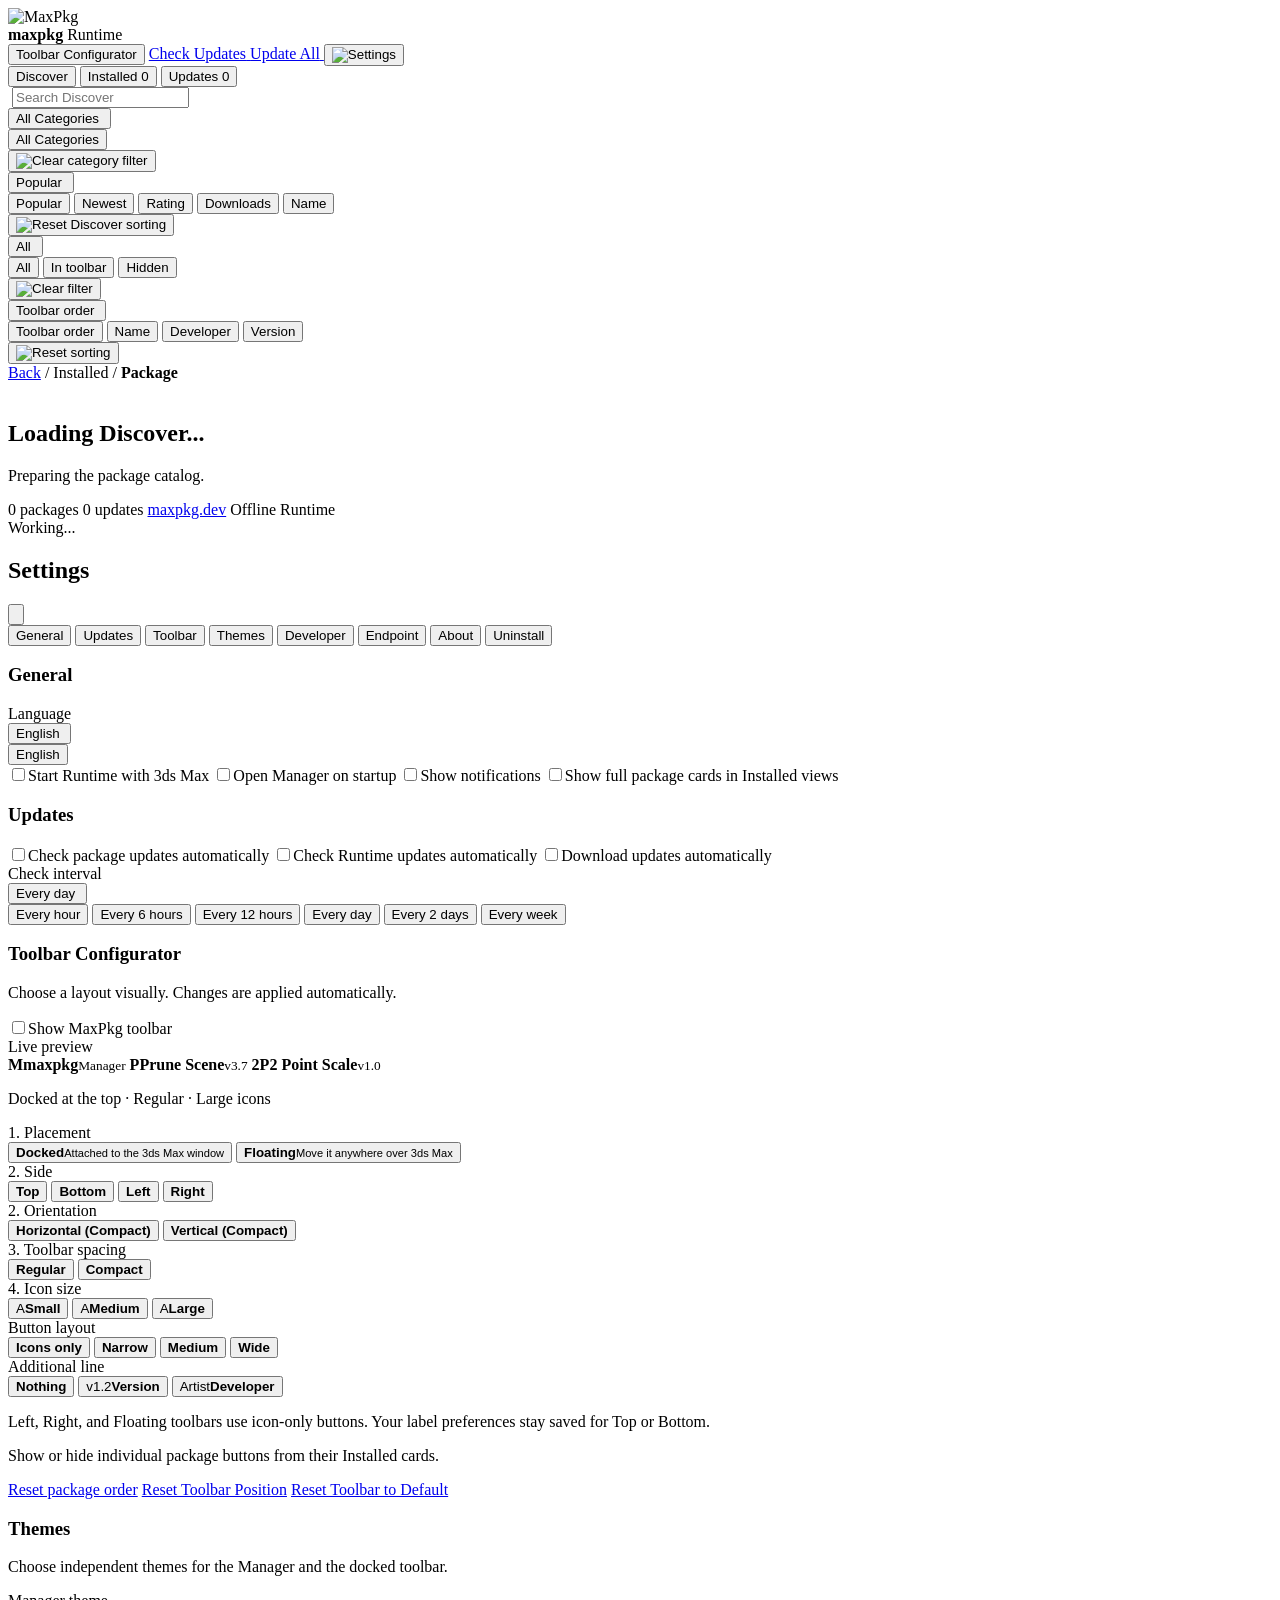
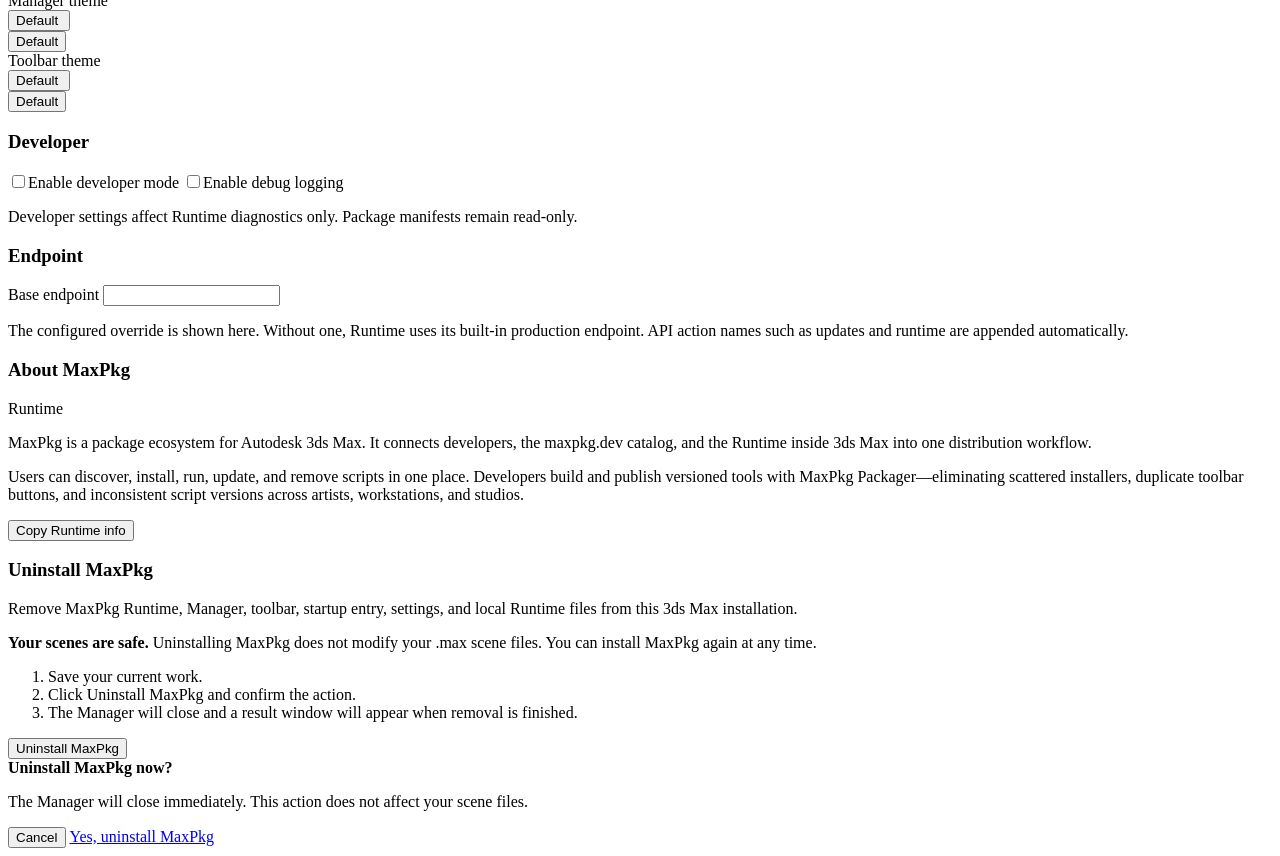
==== commit 4e3efa5f: "Fix toolbar layout isolation" ====
--- a/ui/manager/index.html
+++ b/ui/manager/index.html
@@ -262,8 +262,8 @@
                             <div class="toolbar-choice-grid toolbar-choice-grid-four toolbar-side-choices">
                                 <button class="toolbar-choice-card toolbar-choice-small" type="button" data-toolbar-choice="dockSide" data-toolbar-value="top"><span class="toolbar-side-glyph toolbar-side-top"><i></i></span><strong>Top</strong></button>
                                 <button class="toolbar-choice-card toolbar-choice-small" type="button" data-toolbar-choice="dockSide" data-toolbar-value="bottom"><span class="toolbar-side-glyph toolbar-side-bottom"><i></i></span><strong>Bottom</strong></button>
-                                <button class="toolbar-choice-card toolbar-choice-small" type="button" data-toolbar-choice="dockSide" data-toolbar-value="left"><span class="toolbar-side-glyph toolbar-side-left"><i></i></span><strong>Left (Compact)</strong></button>
-                                <button class="toolbar-choice-card toolbar-choice-small" type="button" data-toolbar-choice="dockSide" data-toolbar-value="right"><span class="toolbar-side-glyph toolbar-side-right"><i></i></span><strong>Right (Compact)</strong></button>
+                                <button class="toolbar-choice-card toolbar-choice-small" type="button" data-toolbar-choice="dockSide" data-toolbar-value="left"><span class="toolbar-side-glyph toolbar-side-left"><i></i></span><strong>Left</strong></button>
+                                <button class="toolbar-choice-card toolbar-choice-small" type="button" data-toolbar-choice="dockSide" data-toolbar-value="right"><span class="toolbar-side-glyph toolbar-side-right"><i></i></span><strong>Right</strong></button>
                             </div>
                         </div>
 
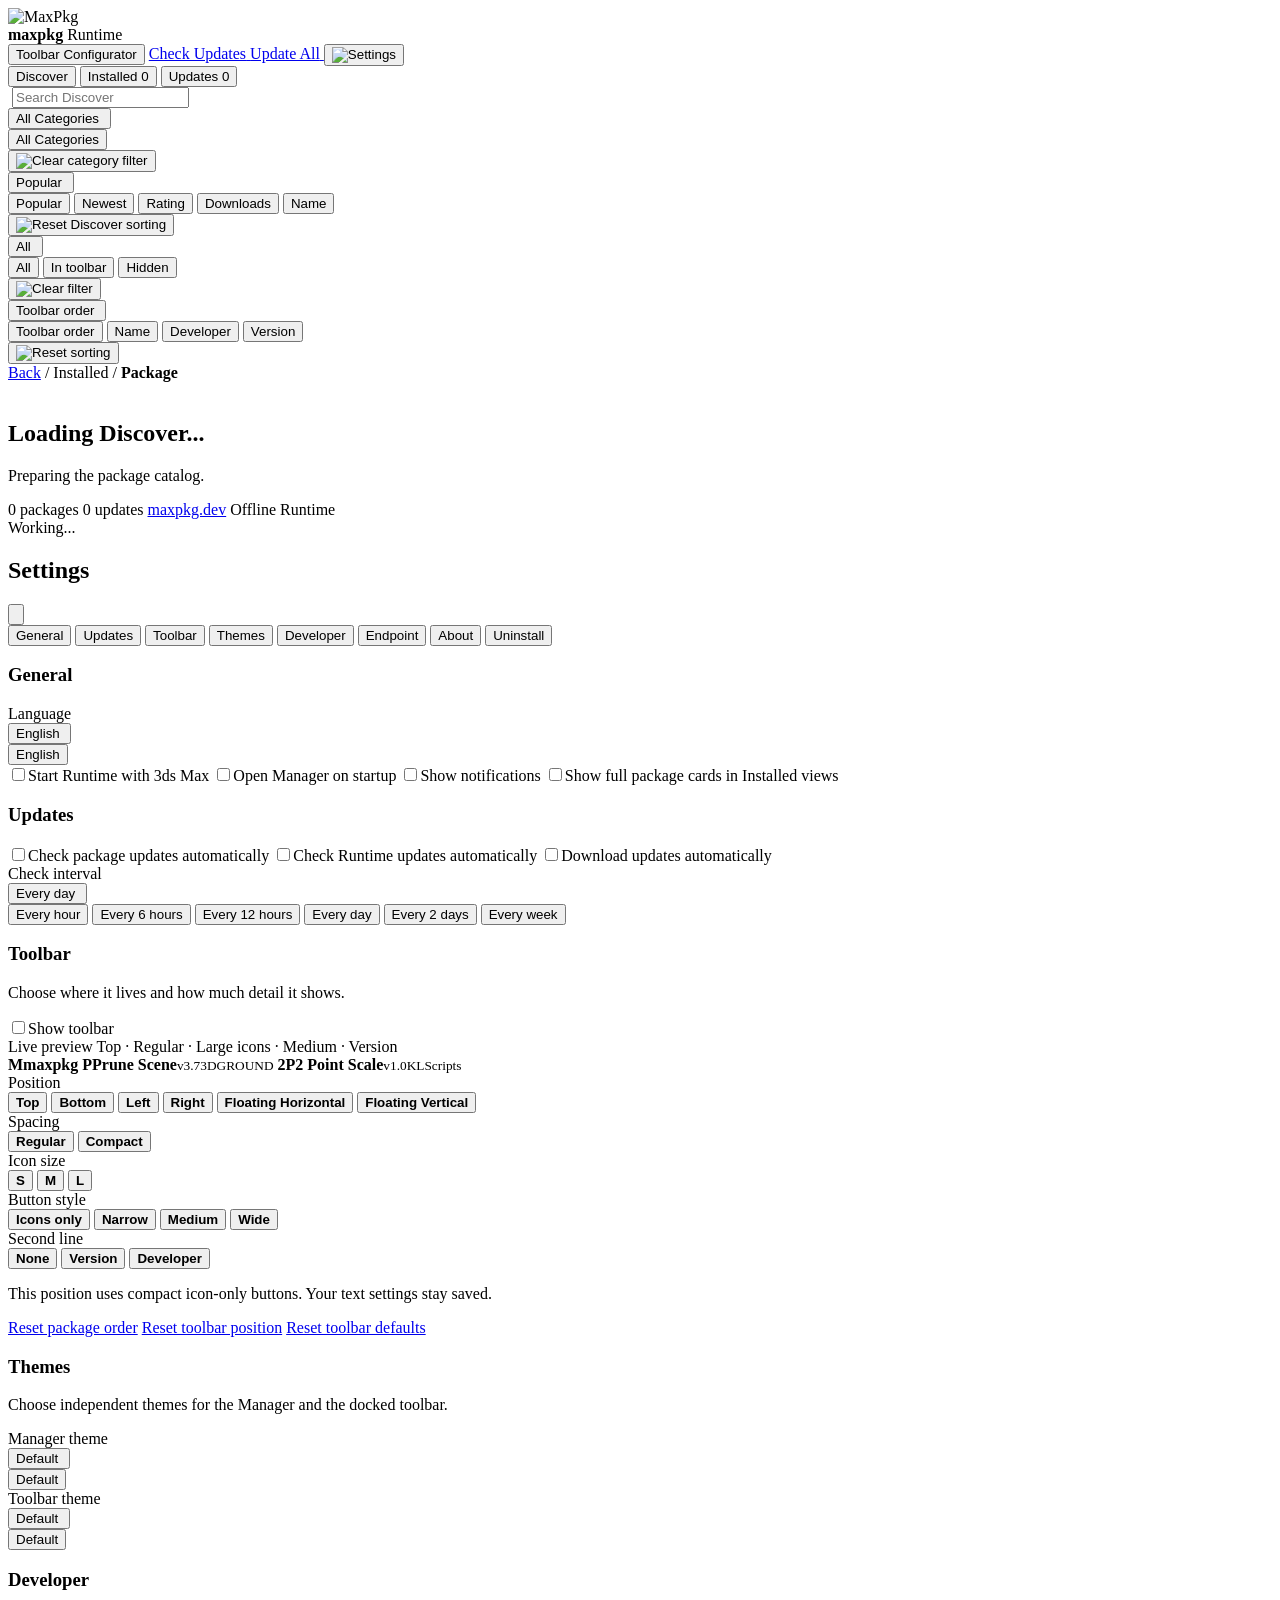
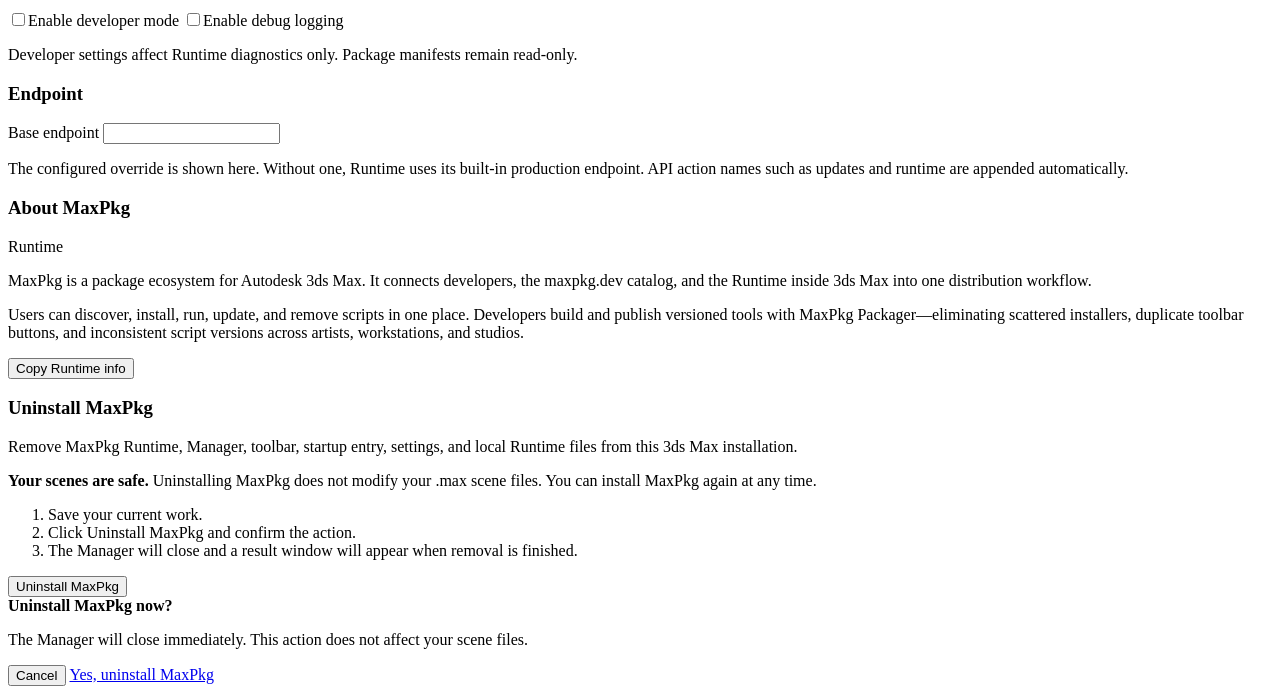
==== commit 4f546e6e: "Redesign toolbar configurator controls Reworks the Manager toolbar settings UI into a compact segmen" ====
--- a/ui/manager/index.html
+++ b/ui/manager/index.html
@@ -220,95 +220,80 @@
                         </div>
                     </div>
                     <div class="settings-page settings-toolbar-page is-hidden" data-settings-panel="toolbar">
-                        <div class="settings-toolbar-heading">
-                            <h3>Toolbar Configurator</h3>
-                            <p class="text-muted">Choose a layout visually. Changes are applied automatically.</p>
-                        </div>
-                        <label class="check-row toolbar-visibility-row"><input id="toolbarVisibleCheck" type="checkbox"><span class="switch-control" aria-hidden="true"><span class="switch-thumb"></span></span><span class="switch-label">Show MaxPkg toolbar</span></label>
+                        <div class="settings-toolbar-header">
+                            <div class="settings-toolbar-heading">
+                                <h3>Toolbar</h3>
+                                <p class="text-muted">Choose where it lives and how much detail it shows.</p>
+                            </div>
+                            <label class="check-row toolbar-visibility-row"><input id="toolbarVisibleCheck" type="checkbox"><span class="switch-control" aria-hidden="true"><span class="switch-thumb"></span></span><span class="switch-label">Show toolbar</span></label>
+                        </div>
 
                         <div id="toolbarConfiguratorContent">
                         <div class="toolbar-live-preview">
-                            <span class="toolbar-config-label">Live preview</span>
-                            <div id="toolbarPreviewStage" class="toolbar-preview-stage preview-docked preview-top preview-density-regular preview-icons-large">
-                                <div class="toolbar-preview-window">
-                                    <span class="toolbar-preview-window-dot"></span><span class="toolbar-preview-window-dot"></span><span class="toolbar-preview-window-dot"></span>
-                                </div>
+                            <div class="toolbar-preview-heading">
+                                <span class="toolbar-config-label">Live preview</span>
+                                <span id="toolbarPreviewSummary" class="toolbar-preview-summary">Top · Regular · Large icons · Medium · Version</span>
+                            </div>
+                            <div id="toolbarPreviewStage" class="toolbar-preview-stage preview-docked preview-top preview-density-regular preview-icons-large preview-width-medium preview-subtitle-version">
                                 <div class="toolbar-preview-bar">
                                     <span class="toolbar-preview-handle"><i></i><i></i><i></i><i></i><i></i><i></i></span>
-                                    <span class="toolbar-preview-button toolbar-preview-brand"><b class="toolbar-preview-icon">M</b><span><strong>maxpkg</strong><small>Manager</small></span></span>
-                                    <span class="toolbar-preview-button"><b class="toolbar-preview-icon">P</b><span><strong>Prune Scene</strong><small>v3.7</small></span></span>
-                                    <span class="toolbar-preview-button"><b class="toolbar-preview-icon">2P</b><span><strong>2 Point Scale</strong><small>v1.0</small></span></span>
+                                    <span class="toolbar-preview-button toolbar-preview-brand"><b class="toolbar-preview-icon">M</b><span><strong>maxpkg</strong></span></span>
+                                    <span class="toolbar-preview-button"><b class="toolbar-preview-icon">P</b><span><strong>Prune Scene</strong><small class="toolbar-preview-version">v3.7</small><small class="toolbar-preview-developer">3DGROUND</small></span></span>
+                                    <span class="toolbar-preview-button"><b class="toolbar-preview-icon">2P</b><span><strong>2 Point Scale</strong><small class="toolbar-preview-version">v1.0</small><small class="toolbar-preview-developer">KLScripts</small></span></span>
                                 </div>
                             </div>
-                            <p id="toolbarPreviewSummary" class="toolbar-preview-summary">Docked at the top · Regular · Large icons</p>
-                        </div>
-
-                        <div class="toolbar-config-section">
-                            <span class="toolbar-config-label">1. Placement</span>
-                            <div class="toolbar-choice-grid toolbar-choice-grid-two">
-                                <button class="toolbar-choice-card" type="button" data-toolbar-choice="layout" data-toolbar-value="docked">
-                                    <span class="toolbar-layout-glyph toolbar-glyph-docked"><i></i></span>
-                                    <strong>Docked</strong><small>Attached to the 3ds Max window</small>
-                                </button>
-                                <button class="toolbar-choice-card" type="button" data-toolbar-choice="layout" data-toolbar-value="floating">
-                                    <span class="toolbar-layout-glyph toolbar-glyph-floating"><i></i></span>
-                                    <strong>Floating</strong><small>Move it anywhere over 3ds Max</small>
-                                </button>
-                            </div>
-                        </div>
-
-                        <div id="toolbarDockedOptions" class="toolbar-config-section">
-                            <span class="toolbar-config-label">2. Side</span>
-                            <div class="toolbar-choice-grid toolbar-choice-grid-four toolbar-side-choices">
-                                <button class="toolbar-choice-card toolbar-choice-small" type="button" data-toolbar-choice="dockSide" data-toolbar-value="top"><span class="toolbar-side-glyph toolbar-side-top"><i></i></span><strong>Top</strong></button>
-                                <button class="toolbar-choice-card toolbar-choice-small" type="button" data-toolbar-choice="dockSide" data-toolbar-value="bottom"><span class="toolbar-side-glyph toolbar-side-bottom"><i></i></span><strong>Bottom</strong></button>
-                                <button class="toolbar-choice-card toolbar-choice-small" type="button" data-toolbar-choice="dockSide" data-toolbar-value="left"><span class="toolbar-side-glyph toolbar-side-left"><i></i></span><strong>Left</strong></button>
-                                <button class="toolbar-choice-card toolbar-choice-small" type="button" data-toolbar-choice="dockSide" data-toolbar-value="right"><span class="toolbar-side-glyph toolbar-side-right"><i></i></span><strong>Right</strong></button>
-                            </div>
-                        </div>
-
-                        <div id="toolbarFloatingOptions" class="toolbar-config-section is-hidden">
-                            <span class="toolbar-config-label">2. Orientation</span>
-                            <div class="toolbar-choice-grid toolbar-choice-grid-two">
-                                <button class="toolbar-choice-card toolbar-choice-orientation" type="button" data-toolbar-choice="orientation" data-toolbar-value="horizontal"><span class="toolbar-orientation-glyph toolbar-orientation-horizontal"><i></i><i></i><i></i></span><strong>Horizontal (Compact)</strong></button>
-                                <button class="toolbar-choice-card toolbar-choice-orientation" type="button" data-toolbar-choice="orientation" data-toolbar-value="vertical"><span class="toolbar-orientation-glyph toolbar-orientation-vertical"><i></i><i></i><i></i></span><strong>Vertical (Compact)</strong></button>
-                            </div>
-                        </div>
-
-                        <div class="toolbar-config-section toolbar-config-row">
-                            <div class="toolbar-config-column">
-                                <span class="toolbar-config-label">3. Toolbar spacing</span>
-                                <div class="toolbar-choice-grid toolbar-choice-grid-two">
-                                    <button class="toolbar-choice-card toolbar-choice-small" type="button" data-toolbar-choice="density" data-toolbar-value="regular"><span class="toolbar-density-glyph toolbar-density-regular-glyph"><i></i><i></i><i></i></span><strong>Regular</strong></button>
-                                    <button class="toolbar-choice-card toolbar-choice-small" type="button" data-toolbar-choice="density" data-toolbar-value="compact"><span class="toolbar-density-glyph toolbar-density-compact-glyph"><i></i><i></i><i></i></span><strong>Compact</strong></button>
-                                </div>
-                            </div>
-                            <div class="toolbar-config-column">
-                                <span class="toolbar-config-label">4. Icon size</span>
-                                <div class="toolbar-choice-grid toolbar-choice-grid-three toolbar-icon-size-choices">
-                                    <button class="toolbar-choice-card toolbar-choice-icon" type="button" data-toolbar-choice="iconSize" data-toolbar-value="small"><span class="toolbar-size-sample toolbar-size-small">A</span><strong>Small</strong></button>
-                                    <button class="toolbar-choice-card toolbar-choice-icon" type="button" data-toolbar-choice="iconSize" data-toolbar-value="medium"><span class="toolbar-size-sample toolbar-size-medium">A</span><strong>Medium</strong></button>
-                                    <button class="toolbar-choice-card toolbar-choice-icon" type="button" data-toolbar-choice="iconSize" data-toolbar-value="large"><span class="toolbar-size-sample toolbar-size-large">A</span><strong>Large</strong></button>
-                                </div>
-                            </div>
-                        </div>
-
-                        <div id="toolbarWidthOptions" class="toolbar-config-section">
-                            <span class="toolbar-config-label">Button layout</span>
-                            <div class="toolbar-choice-grid toolbar-choice-grid-four">
-                                <button class="toolbar-choice-card toolbar-choice-small" type="button" data-toolbar-choice="buttonWidth" data-toolbar-value="icon"><span class="toolbar-width-glyph toolbar-width-icon"></span><strong>Icons only</strong></button>
-                                <button class="toolbar-choice-card toolbar-choice-small" type="button" data-toolbar-choice="buttonWidth" data-toolbar-value="small"><span class="toolbar-width-glyph toolbar-width-narrow"></span><strong>Narrow</strong></button>
-                                <button class="toolbar-choice-card toolbar-choice-small" type="button" data-toolbar-choice="buttonWidth" data-toolbar-value="medium"><span class="toolbar-width-glyph toolbar-width-medium"></span><strong>Medium</strong></button>
-                                <button class="toolbar-choice-card toolbar-choice-small" type="button" data-toolbar-choice="buttonWidth" data-toolbar-value="large"><span class="toolbar-width-glyph toolbar-width-wide"></span><strong>Wide</strong></button>
-                            </div>
-                        </div>
-
-                        <div id="toolbarTextOptions" class="toolbar-config-section toolbar-advanced-options">
-                            <span class="toolbar-config-label">Additional line</span>
-                            <div class="toolbar-choice-grid toolbar-choice-grid-three">
-                                <button class="toolbar-choice-card toolbar-choice-small" type="button" data-toolbar-choice="subtitle" data-toolbar-value="none"><span class="toolbar-subtitle-glyph toolbar-subtitle-none"></span><strong>Nothing</strong></button>
-                                <button class="toolbar-choice-card toolbar-choice-small" type="button" data-toolbar-choice="subtitle" data-toolbar-value="version"><span class="toolbar-subtitle-glyph">v1.2</span><strong>Version</strong></button>
-                                <button class="toolbar-choice-card toolbar-choice-small" type="button" data-toolbar-choice="subtitle" data-toolbar-value="developer"><span class="toolbar-subtitle-glyph">Artist</span><strong>Developer</strong></button>
+                        </div>
+
+                        <div class="toolbar-config-panel">
+                        <div class="toolbar-config-row">
+                            <span id="toolbarPlacementLabel" class="toolbar-config-label">Position</span>
+                            <div class="toolbar-segment-group toolbar-placement-choices" role="group" aria-labelledby="toolbarPlacementLabel">
+                                <span id="toolbarDockedOptions" class="toolbar-placement-part">
+                                    <button class="toolbar-segment" type="button" data-toolbar-choice="dockSide" data-toolbar-value="top"><span class="toolbar-placement-glyph toolbar-placement-top"><i></i></span><strong>Top</strong></button>
+                                    <button class="toolbar-segment" type="button" data-toolbar-choice="dockSide" data-toolbar-value="bottom"><span class="toolbar-placement-glyph toolbar-placement-bottom"><i></i></span><strong>Bottom</strong></button>
+                                    <button class="toolbar-segment" type="button" data-toolbar-choice="dockSide" data-toolbar-value="left"><span class="toolbar-placement-glyph toolbar-placement-left"><i></i></span><strong>Left</strong></button>
+                                    <button class="toolbar-segment" type="button" data-toolbar-choice="dockSide" data-toolbar-value="right"><span class="toolbar-placement-glyph toolbar-placement-right"><i></i></span><strong>Right</strong></button>
+                                </span>
+                                <span id="toolbarFloatingOptions" class="toolbar-placement-part">
+                                    <button class="toolbar-segment" type="button" data-toolbar-choice="orientation" data-toolbar-value="horizontal"><span class="toolbar-placement-glyph toolbar-placement-floating-horizontal"><i></i></span><strong>Floating Horizontal</strong></button>
+                                    <button class="toolbar-segment" type="button" data-toolbar-choice="orientation" data-toolbar-value="vertical"><span class="toolbar-placement-glyph toolbar-placement-floating-vertical"><i></i></span><strong>Floating Vertical</strong></button>
+                                </span>
+                            </div>
+                        </div>
+
+                        <div class="toolbar-config-row">
+                            <span id="toolbarSpacingLabel" class="toolbar-config-label">Spacing</span>
+                            <div class="toolbar-segment-group" role="group" aria-labelledby="toolbarSpacingLabel">
+                                <button class="toolbar-segment" type="button" data-toolbar-choice="density" data-toolbar-value="regular"><strong>Regular</strong></button>
+                                <button class="toolbar-segment" type="button" data-toolbar-choice="density" data-toolbar-value="compact"><strong>Compact</strong></button>
+                            </div>
+                        </div>
+
+                        <div class="toolbar-config-row">
+                            <span id="toolbarIconSizeLabel" class="toolbar-config-label">Icon size</span>
+                            <div class="toolbar-segment-group toolbar-icon-size-choices" role="group" aria-labelledby="toolbarIconSizeLabel">
+                                <button class="toolbar-segment toolbar-segment-short" type="button" data-toolbar-choice="iconSize" data-toolbar-value="small"><strong>S</strong></button>
+                                <button class="toolbar-segment toolbar-segment-short" type="button" data-toolbar-choice="iconSize" data-toolbar-value="medium"><strong>M</strong></button>
+                                <button class="toolbar-segment toolbar-segment-short" type="button" data-toolbar-choice="iconSize" data-toolbar-value="large"><strong>L</strong></button>
+                            </div>
+                        </div>
+
+                        <div id="toolbarWidthOptions" class="toolbar-config-row">
+                            <span id="toolbarButtonStyleLabel" class="toolbar-config-label">Button style</span>
+                            <div class="toolbar-segment-group" role="group" aria-labelledby="toolbarButtonStyleLabel">
+                                <button class="toolbar-segment" type="button" data-toolbar-choice="buttonWidth" data-toolbar-value="icon"><strong>Icons only</strong></button>
+                                <button class="toolbar-segment" type="button" data-toolbar-choice="buttonWidth" data-toolbar-value="small"><strong>Narrow</strong></button>
+                                <button class="toolbar-segment" type="button" data-toolbar-choice="buttonWidth" data-toolbar-value="medium"><strong>Medium</strong></button>
+                                <button class="toolbar-segment" type="button" data-toolbar-choice="buttonWidth" data-toolbar-value="large"><strong>Wide</strong></button>
+                            </div>
+                        </div>
+
+                        <div id="toolbarTextOptions" class="toolbar-config-row toolbar-advanced-options">
+                            <span id="toolbarSecondLineLabel" class="toolbar-config-label">Second line</span>
+                            <div class="toolbar-segment-group" role="group" aria-labelledby="toolbarSecondLineLabel">
+                                <button class="toolbar-segment" type="button" data-toolbar-choice="subtitle" data-toolbar-value="none"><strong>None</strong></button>
+                                <button class="toolbar-segment" type="button" data-toolbar-choice="subtitle" data-toolbar-value="version"><strong>Version</strong></button>
+                                <button class="toolbar-segment" type="button" data-toolbar-choice="subtitle" data-toolbar-value="developer"><strong>Developer</strong></button>
                             </div>
                         </div>
 
@@ -318,12 +303,12 @@
                         <input id="toolbarButtonSizeSelect" type="hidden" value="medium">
                         <input id="toolbarTitleSelect" type="hidden" value="packageName">
                         <input id="toolbarSubtitleSelect" type="hidden" value="version">
-                        <p id="compactToolbarNote" class="toolbar-mode-note is-hidden">Left, Right, and Floating toolbars use icon-only buttons. Your label preferences stay saved for Top or Bottom.</p>
-                        <p class="text-muted toolbar-package-note">Show or hide individual package buttons from their Installed cards.</p>
+                        <p id="compactToolbarNote" class="toolbar-mode-note is-hidden">This position uses compact icon-only buttons. Your text settings stay saved.</p>
+                        </div>
                         <div class="toolbar-reset-actions">
                             <a class="button" href="maxpkg://manager/reset-toolbar-order">Reset package order</a>
-                            <a id="resetToolbarPositionButton" class="button is-hidden" href="maxpkg://manager/reset-toolbar-position">Reset Toolbar Position</a>
-                            <a class="button" href="maxpkg://manager/reset-toolbar">Reset Toolbar to Default</a>
+                            <a id="resetToolbarPositionButton" class="button is-hidden" href="maxpkg://manager/reset-toolbar-position">Reset toolbar position</a>
+                            <a class="button" href="maxpkg://manager/reset-toolbar">Reset toolbar defaults</a>
                         </div>
                         </div>
                     </div>
